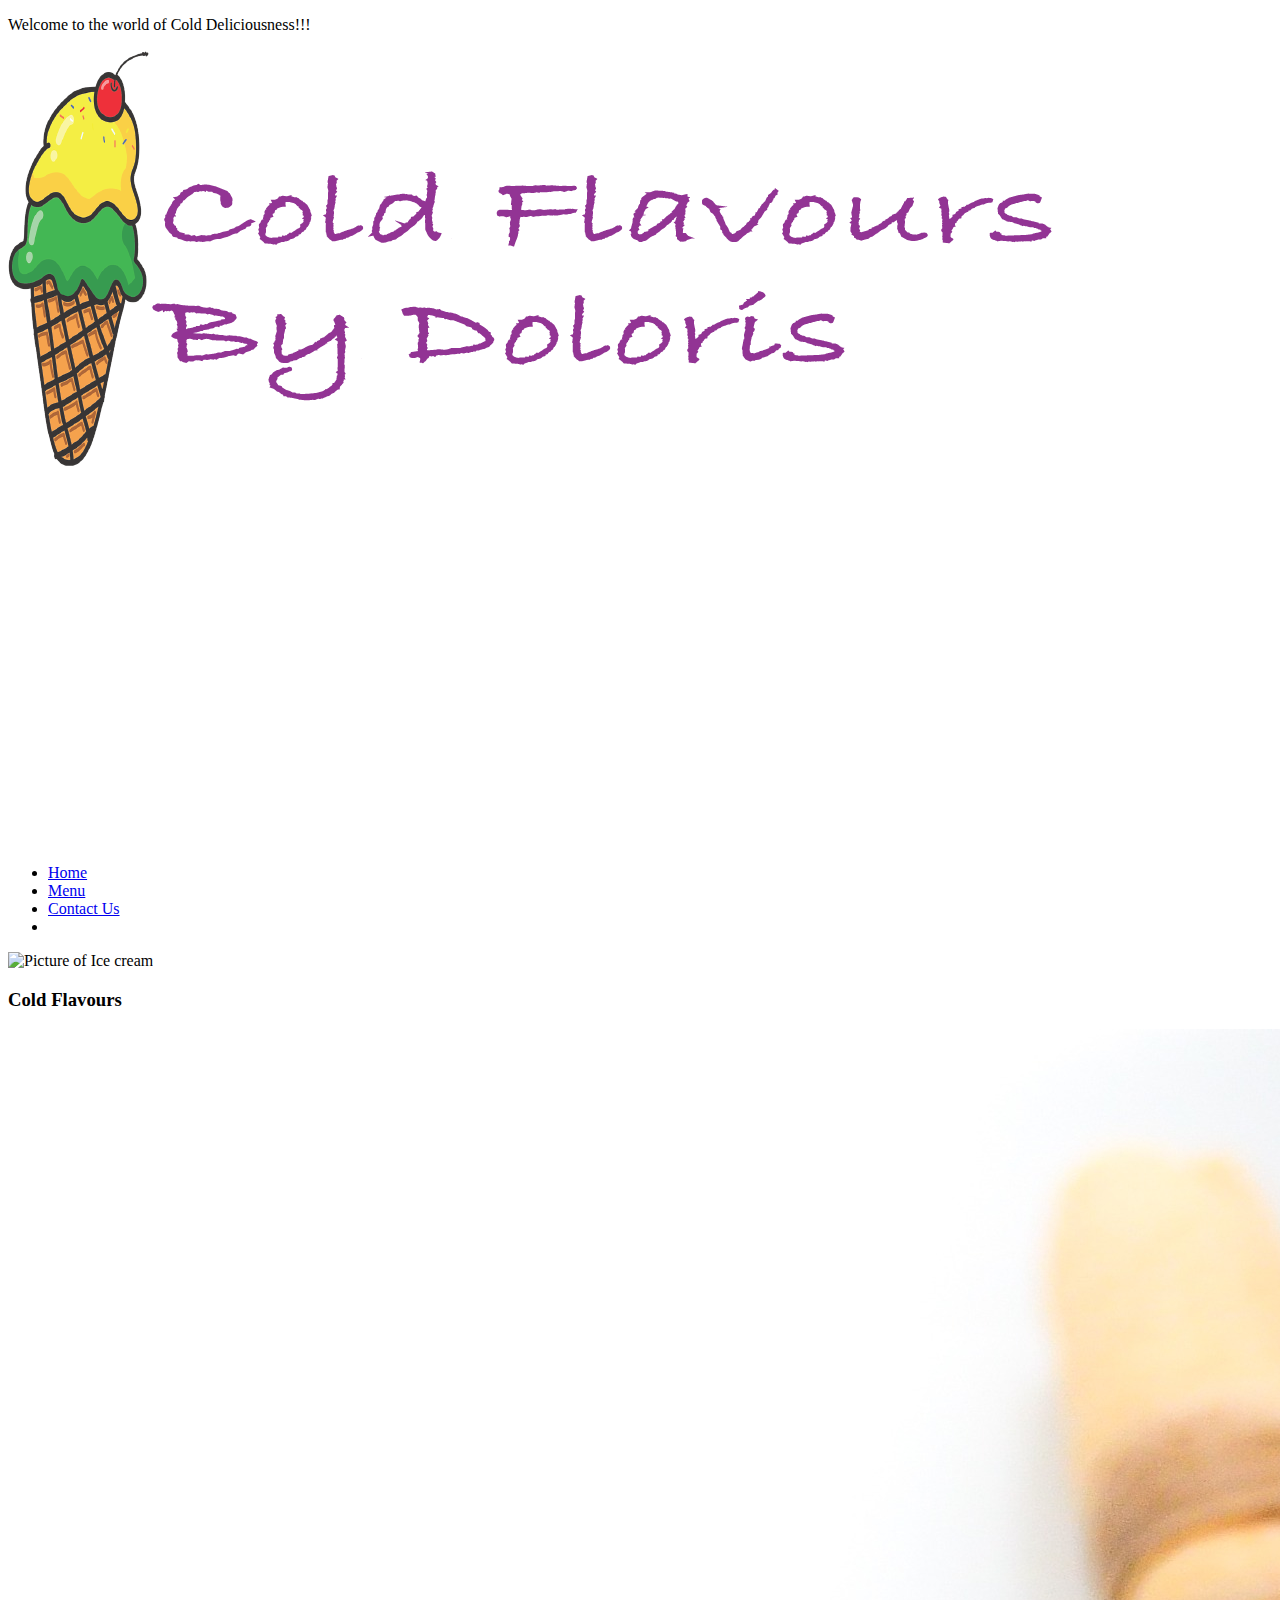
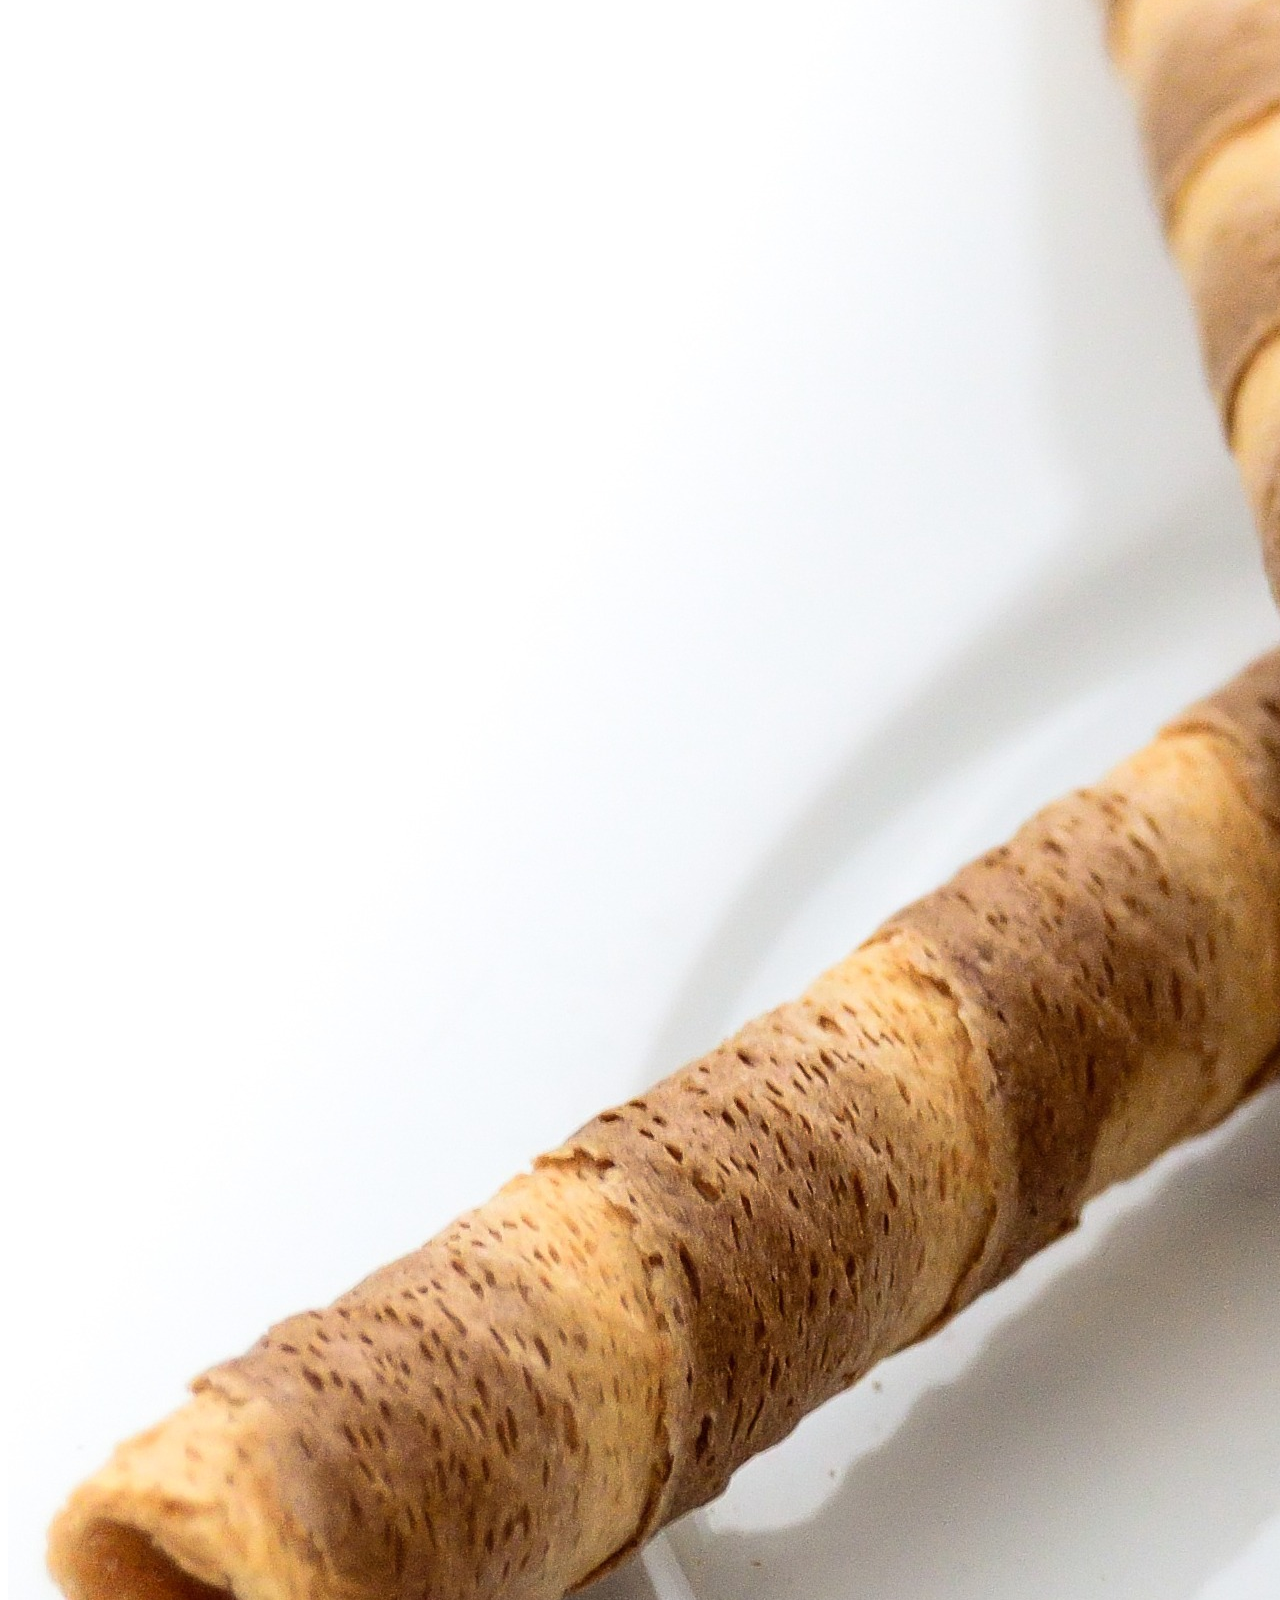
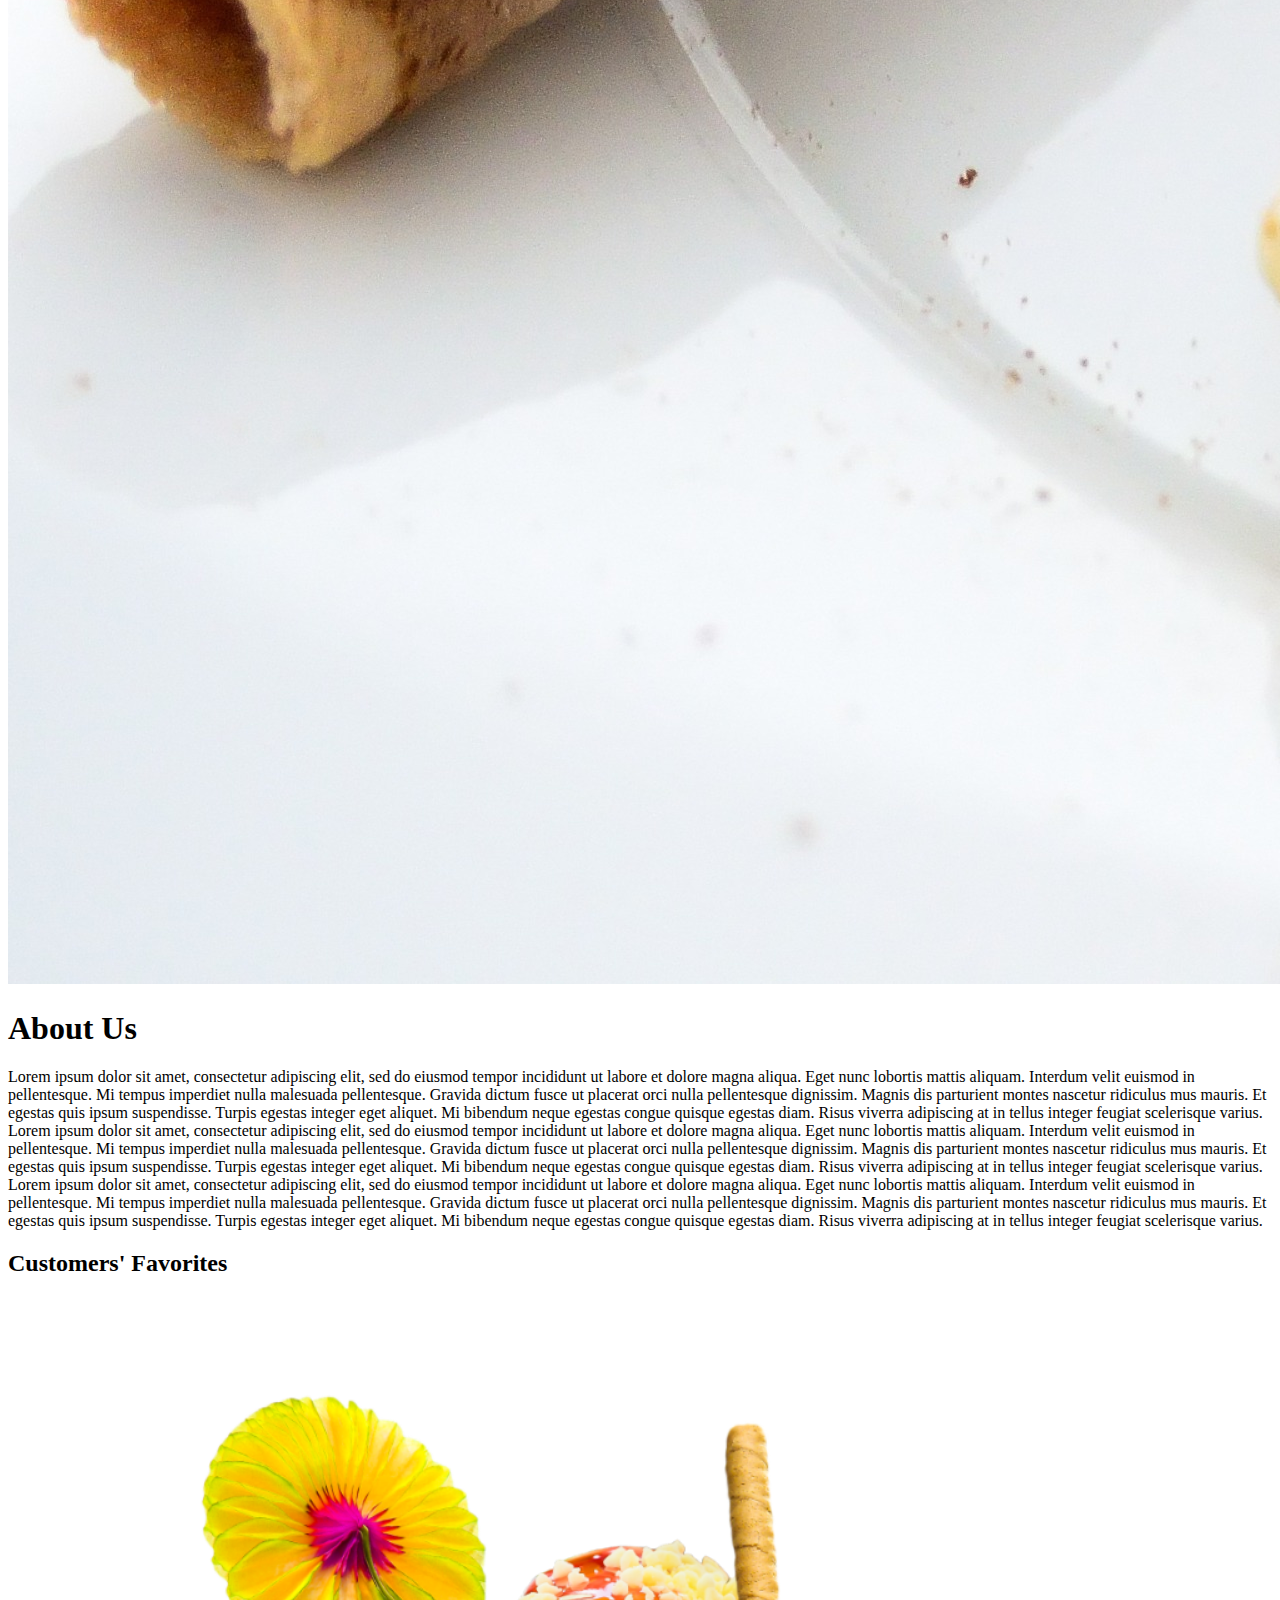
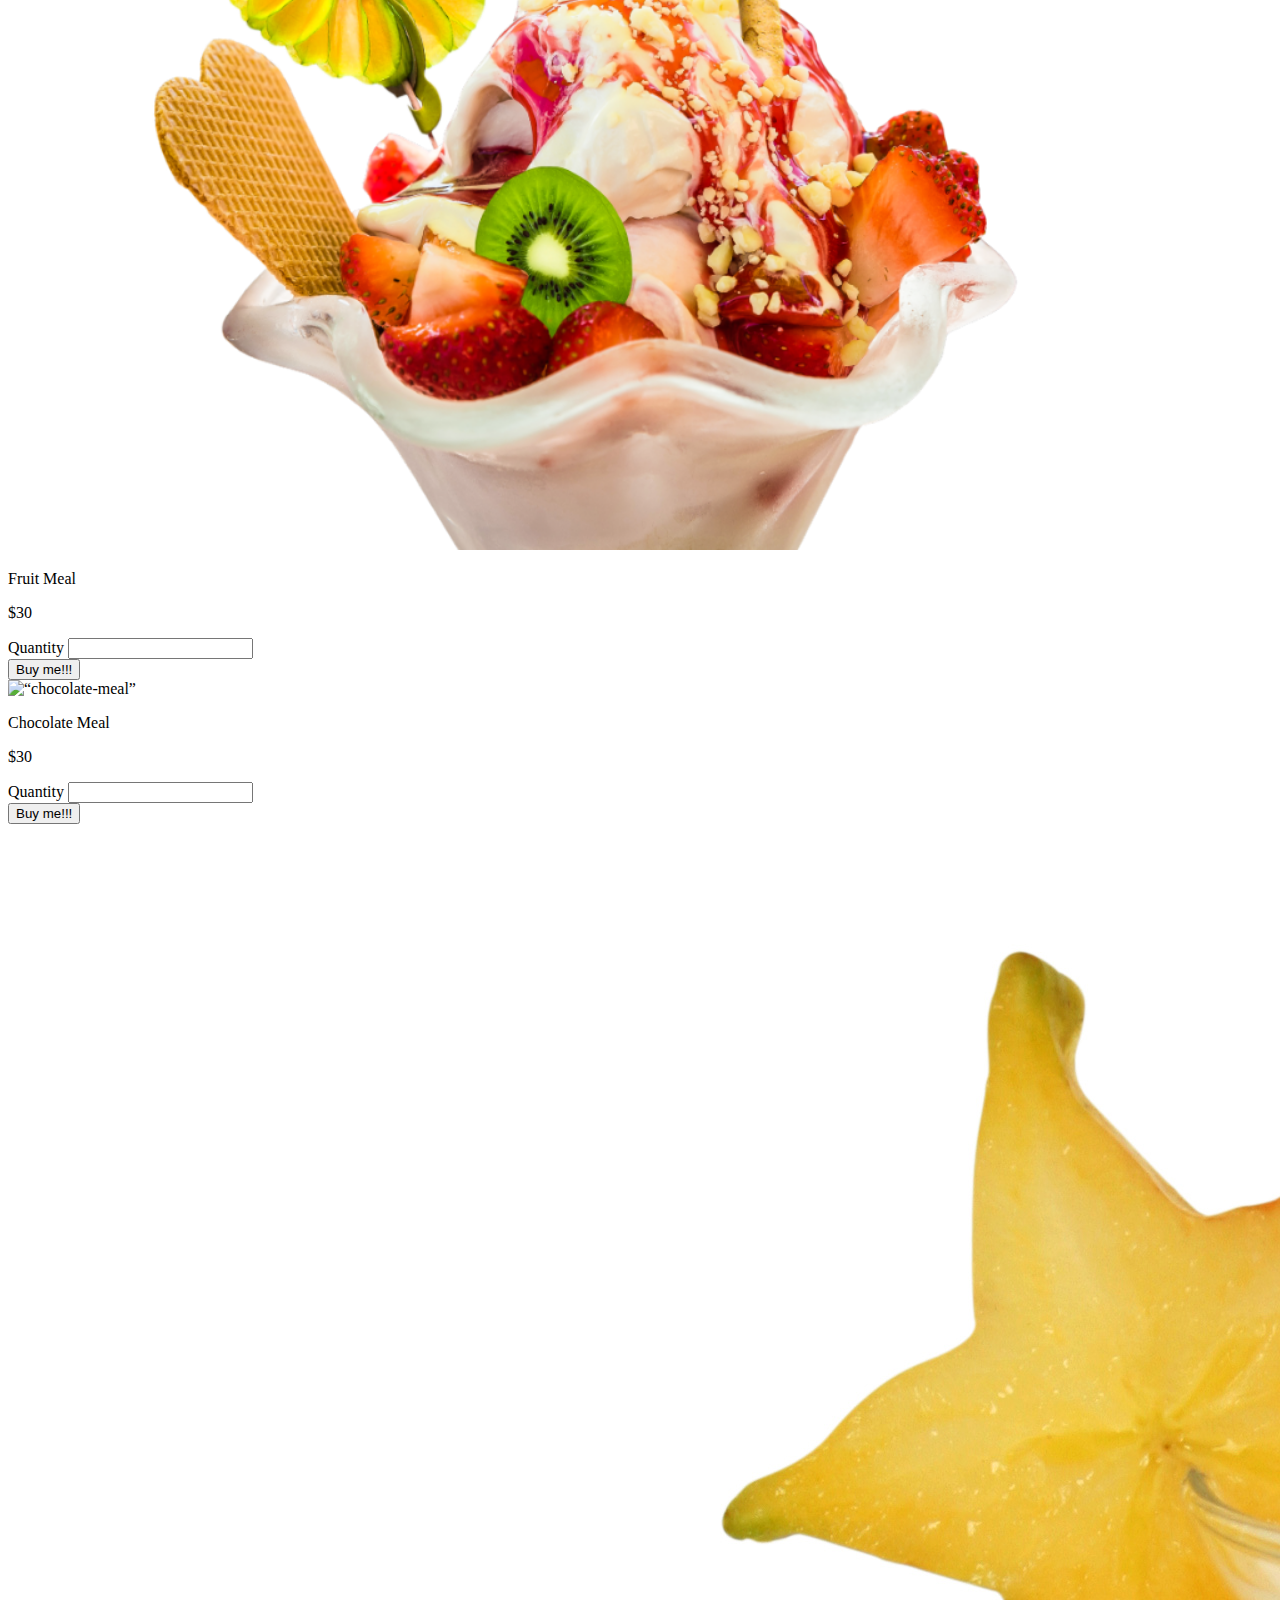
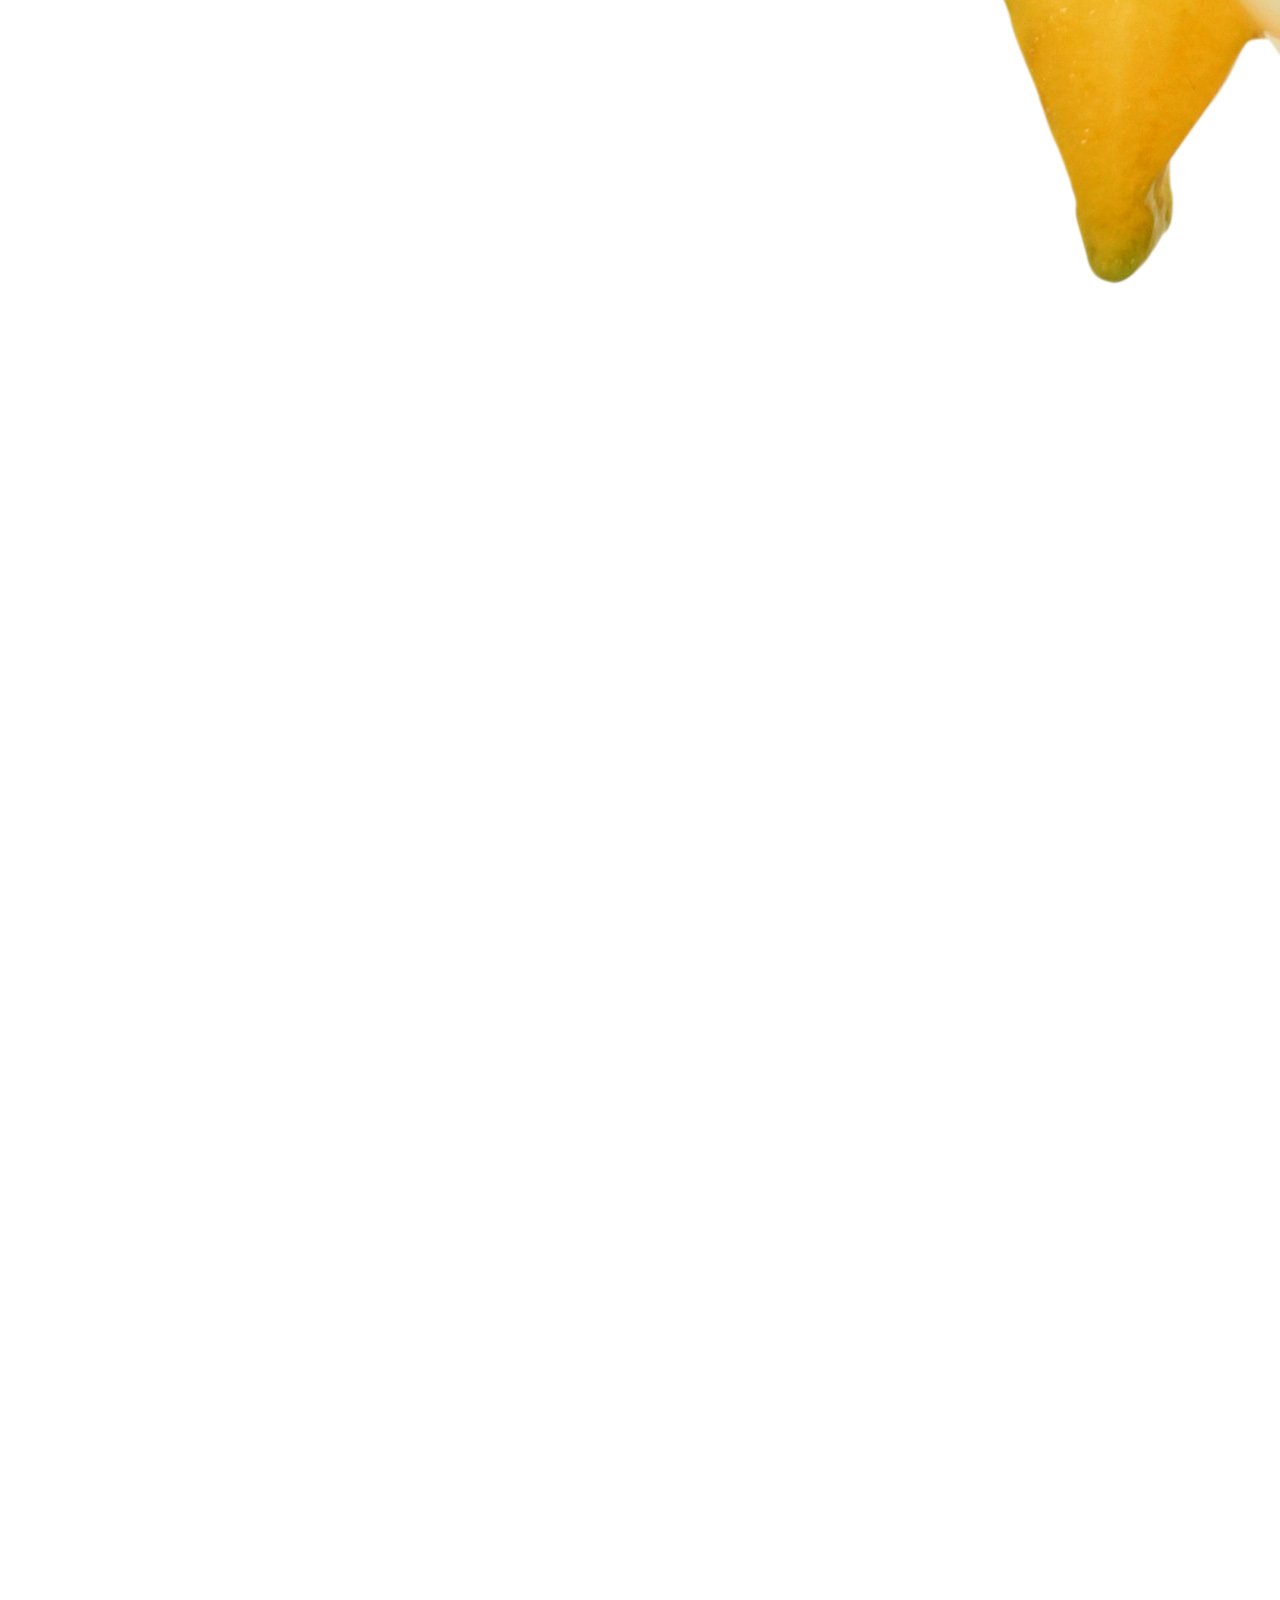
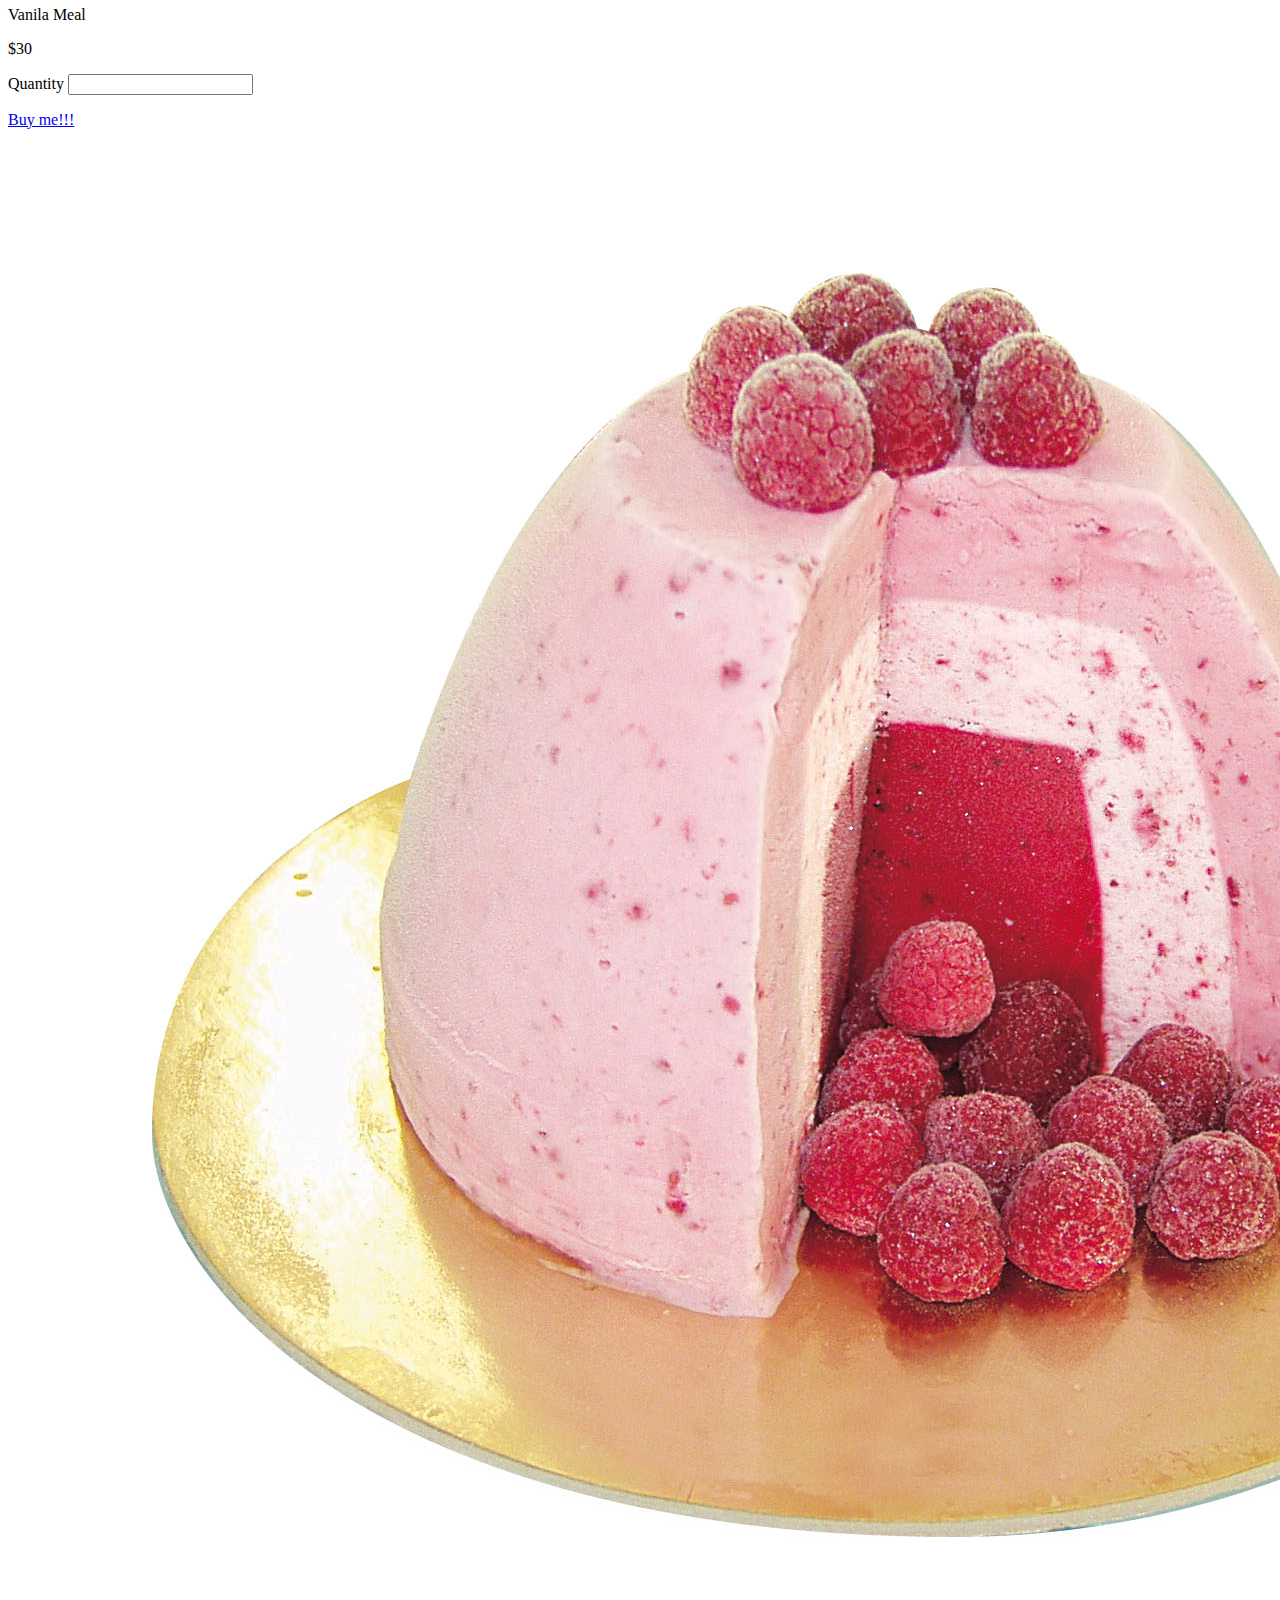
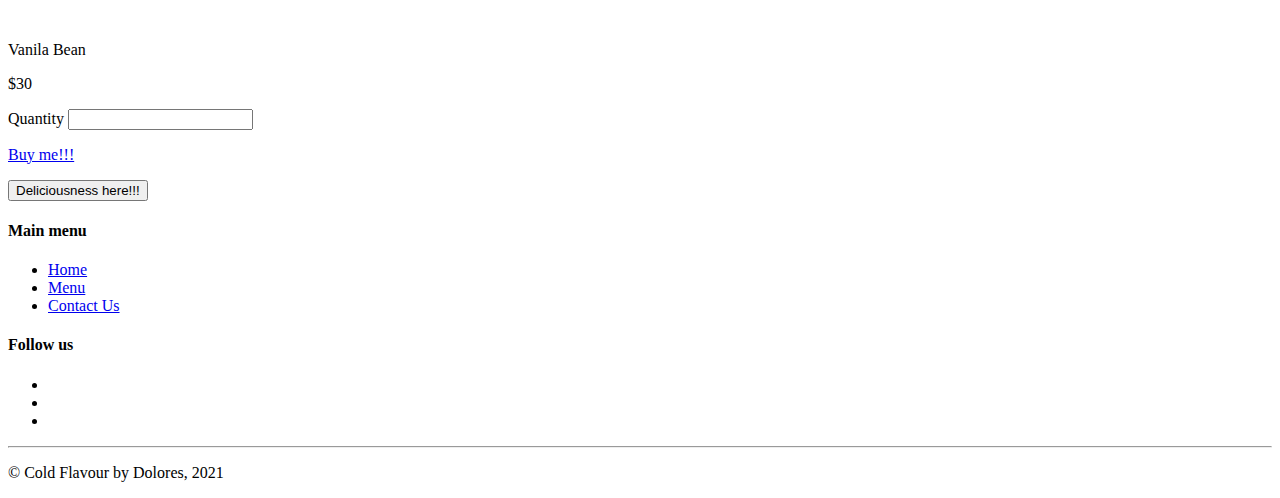
==== index.html @ 74ece649 "Adds some images to folder" ====
<!DOCTYPE html>
<html lang="en">

<head>
    <meta charset="UTF-8">
    <meta http-equiv="X-UA-Compatible" content="IE=edge">
    <meta name="viewport" content="width=device-width, initial-scale=1.0">
    <title>Mid Term</title>
    <link rel="stylesheet" href="css/main.css">
    <link rel="stylesheet" href="https://cdn.iconmonstr.com/1.3.0/css/iconmonstr-iconic-font.min.css">

</head>



<body>
    <div class="body-container">
        <header class="header-container">
            <div class="greeting">
                <p>Welcome to the world of Cold Deliciousness&#33;&#33;&#33;</p>
            </div>

            <div class="logo">
                <img src="images/logo3.png" alt="Company logo">
            </div>

            <div class="navigation">
                <nav>
                    <ul class="nav-list">
                        <li><a href="index.html" class="curent">Home</a></li>
                        <li><a href="menu.html">Menu</a></li>
                        <li><a href="contact.html">Contact Us</a></li>
                        <li><a href="#"><i class="im im-shopping-cart"></i></a></li>
                    </ul>
                </nav>
            </div>

        </header>

        <main class="content">
            <div class="banner">

                <picture>
                    <source srcset="image/ice-cream-5928047-320_x_212.jpg,
                                    image/ice-cream-5928047-640_x_426.jpg 2x,
                                    image/ice-cream-5928047-960_x_639.jpg 3x" media="(max-width: 320px)" />

                    <source srcset="image/ice-cream-5928047-480_x_320.jpg,
                                    image/ice-cream-5928047-960_x_639.jpg 2x,
                                    image/ice-cream-5928047-1440_x_960.jpg 3x" media="(max-width: 480px)" />

                    <source srcset="image/ice-cream-5928047-720_x_480.jpg,
                                    image/ice-cream-5928047-140_x_960.jpg 2x,
                                    image/ice-cream-5928047-2160_x_1440.jpg 3x" media="(max-width: 720px)" />

                    <source srcset="image/ice-cream-5928047-960_x_639.jpg,
                                    image/ice-cream-5928047-1920_x_1279.jpg 2x,
                                    image/ice-cream-5928047-2880_x_1920.jpg 3x" media="(max-width: 960px)" />

                    <source srcset="image/ice-cream-5928043-640_x_426.jpg,
                                    image/ice-cream-5928043-1280_x_853.jpg 2x,
                                    image/ice-cream-5928043-1920_x_1280.jpg 3x" media="(min-width: 1280px)" />


                    <source srcset="image/ice-cream-5928043-480_x_319.jpg,
                                        image/ice-cream-5928043-960_x_639.jpg 2x,
                                        image/ice-cream-5928043-1440_x_960.jpg 3x" media="(min-width: 1280px)" />


                    <img src="images/ice-cream-5928047-2880_x_1920.jpg" alt="Picture of Ice cream"
                        class="mobile-banner">

                </picture>

            </div>

            <div class="text">
                <h3>Cold Flavours</h3>
            </div>

            <section class="about">
                <img src="images/bananas-282319.jpg" alt="Ice cream sticks">
                <h1>About Us</h1>
                <p>Lorem ipsum dolor sit amet, consectetur adipiscing elit, sed do eiusmod tempor incididunt ut labore
                    et dolore magna aliqua. Eget nunc lobortis mattis aliquam. Interdum velit euismod in pellentesque.
                    Mi tempus imperdiet nulla malesuada pellentesque. Gravida dictum fusce ut placerat orci nulla
                    pellentesque dignissim. Magnis dis parturient montes nascetur ridiculus mus mauris. Et egestas quis
                    ipsum suspendisse. Turpis egestas integer eget aliquet. Mi bibendum neque egestas congue quisque
                    egestas diam. Risus viverra adipiscing at in tellus integer feugiat scelerisque varius.
                    Lorem ipsum dolor sit amet, consectetur adipiscing elit, sed do eiusmod tempor incididunt ut labore
                    et dolore magna aliqua. Eget nunc lobortis mattis aliquam. Interdum velit euismod in pellentesque.
                    Mi tempus imperdiet nulla malesuada pellentesque. Gravida dictum fusce ut placerat orci nulla
                    pellentesque dignissim. Magnis dis parturient montes nascetur ridiculus mus mauris. Et egestas quis
                    ipsum suspendisse. Turpis egestas integer eget aliquet. Mi bibendum neque egestas congue quisque
                    egestas diam. Risus viverra adipiscing at in tellus integer feugiat scelerisque varius.
                    Lorem ipsum dolor sit amet, consectetur adipiscing elit, sed do eiusmod tempor incididunt ut labore
                    et dolore magna aliqua. Eget nunc lobortis mattis aliquam. Interdum velit euismod in pellentesque.
                    Mi tempus imperdiet nulla malesuada pellentesque. Gravida dictum fusce ut placerat orci nulla
                    pellentesque dignissim. Magnis dis parturient montes nascetur ridiculus mus mauris. Et egestas quis
                    ipsum suspendisse. Turpis egestas integer eget aliquet. Mi bibendum neque egestas congue quisque
                    egestas diam. Risus viverra adipiscing at in tellus integer feugiat scelerisque varius.
                </p>
            </section>

            <section class="favorites">

                <h2>Customers' Favorites</h2>

                <div class="fruit-meal">

                    <img srcset="
                            images/meal-2300531-320_x_212.png 320w,
                            images/meal-2300531-960_x_639.png 960w,
                            images/meal-2300531-1024_x_682.png 1024w" sizes="(max-width: 320px) 320px,
                            (max-width: 960px) 960px,
                            (max-width: 1024px) 1024px" src=“images/meal-2300531-960_x_639.png” alt=“Fruit-Meal”>

                    <p>Fruit Meal</p>

                    <p>&#36;30</p>

                    <form action="quantity.html" method="get">
                        <label for="quantity">Quantity</label>
                        <input type="number" id="quantity" name="quantity">
                    </form>

                    <input type="submit" value="Buy me&#33;&#33;&#33;" class="send">

                </div>




                <div class="Chocolate-meal">

                    <img srcset="
                    images/ice-cream-1322070-320_x_484.jpg 320w,
                    images/ice-cream-1322070-960_x_1449.jpg 960w,
                    images/ice-cream-1322070-3024_x_1546.jpg 1024w" sizes="(max-width: 320px) 320px,
                            (max-width: 960px) 960px,
                            (max-width: 1024px) 1024px" src=“images/ice-cream-1322070-960_x_1449.jpg”
                        alt=“chocolate-meal”>

                    <p>Chocolate Meal</p>

                    <p>&#36;30</p>

                    <form action="quantity.html" method="get">
                        <label for="quantityb">Quantity</label>
                        <input type="number" id="quantityb" name="quantity">
                    </form>

                    <input type="submit" value="Buy me&#33;&#33;&#33;" class="send">
                </div>



                <div class="">
                    <img src="images/star-cream-1571479.jpg" alt="Ice cream meal">
                    <p>Vanila Meal</p>
                    <p>&#36;30</p>
                    <form action="quantity.html" method="get">
                        <label for="quantityc">Quantity</label>
                        <input type="number" id="quantityc" name="quantity">
                    </form>
                    <p><a href="#">Buy me&#33;&#33;&#33;</a></p>
                </div>



                <div class="vanila">
                    <img src="images/ice-cream-1321303.jpg" alt="Ice cream meal">
                    <p>Vanila Bean</p>
                    <p>&#36;30</p>
                    <form action="quantity.html" method="get">
                        <label for="quantityd">Quantity</label>
                        <input type="number" id="quantityd" name="quantity">
                    </form>
                    <p><a href="#">Buy me&#33;&#33;&#33;</a></p>
                </div>



                <div class="order">
                    <input type="submit" value="Deliciousness here&#33;&#33;&#33;">
                </div>
            </section>
        </main>

        <footer class="site-footer">

            <div class="footer-nav">
                <h4>Main menu</h4>
                <nav>
                    <ul class="nav-list">
                        <li><a href="index.html" class="curent">Home</a></li>
                        <li><a href="menu.html">Menu</a></li>
                        <li><a href="contact.html">Contact Us</a></li>
                    </ul>
                </nav>

            </div>

            <div class="social-media">
                <h4>Follow us</h4>
                <ul>
                    <li><a href="http://facebook.com"><i class="im im-facebook"></i></a> </li>
                    <li><a href="http://instagram.com"><i class="im im-instagram"></i></a></li>
                    <li><a href="http://pinterest.com"><i class="im im-pinterest"></i></a></li>
                </ul>


            </div>

            <hr>
            <p> &#169; Cold Flavour by Dolores, 2021</p>

        </footer>





    </div>
</body>

</html>
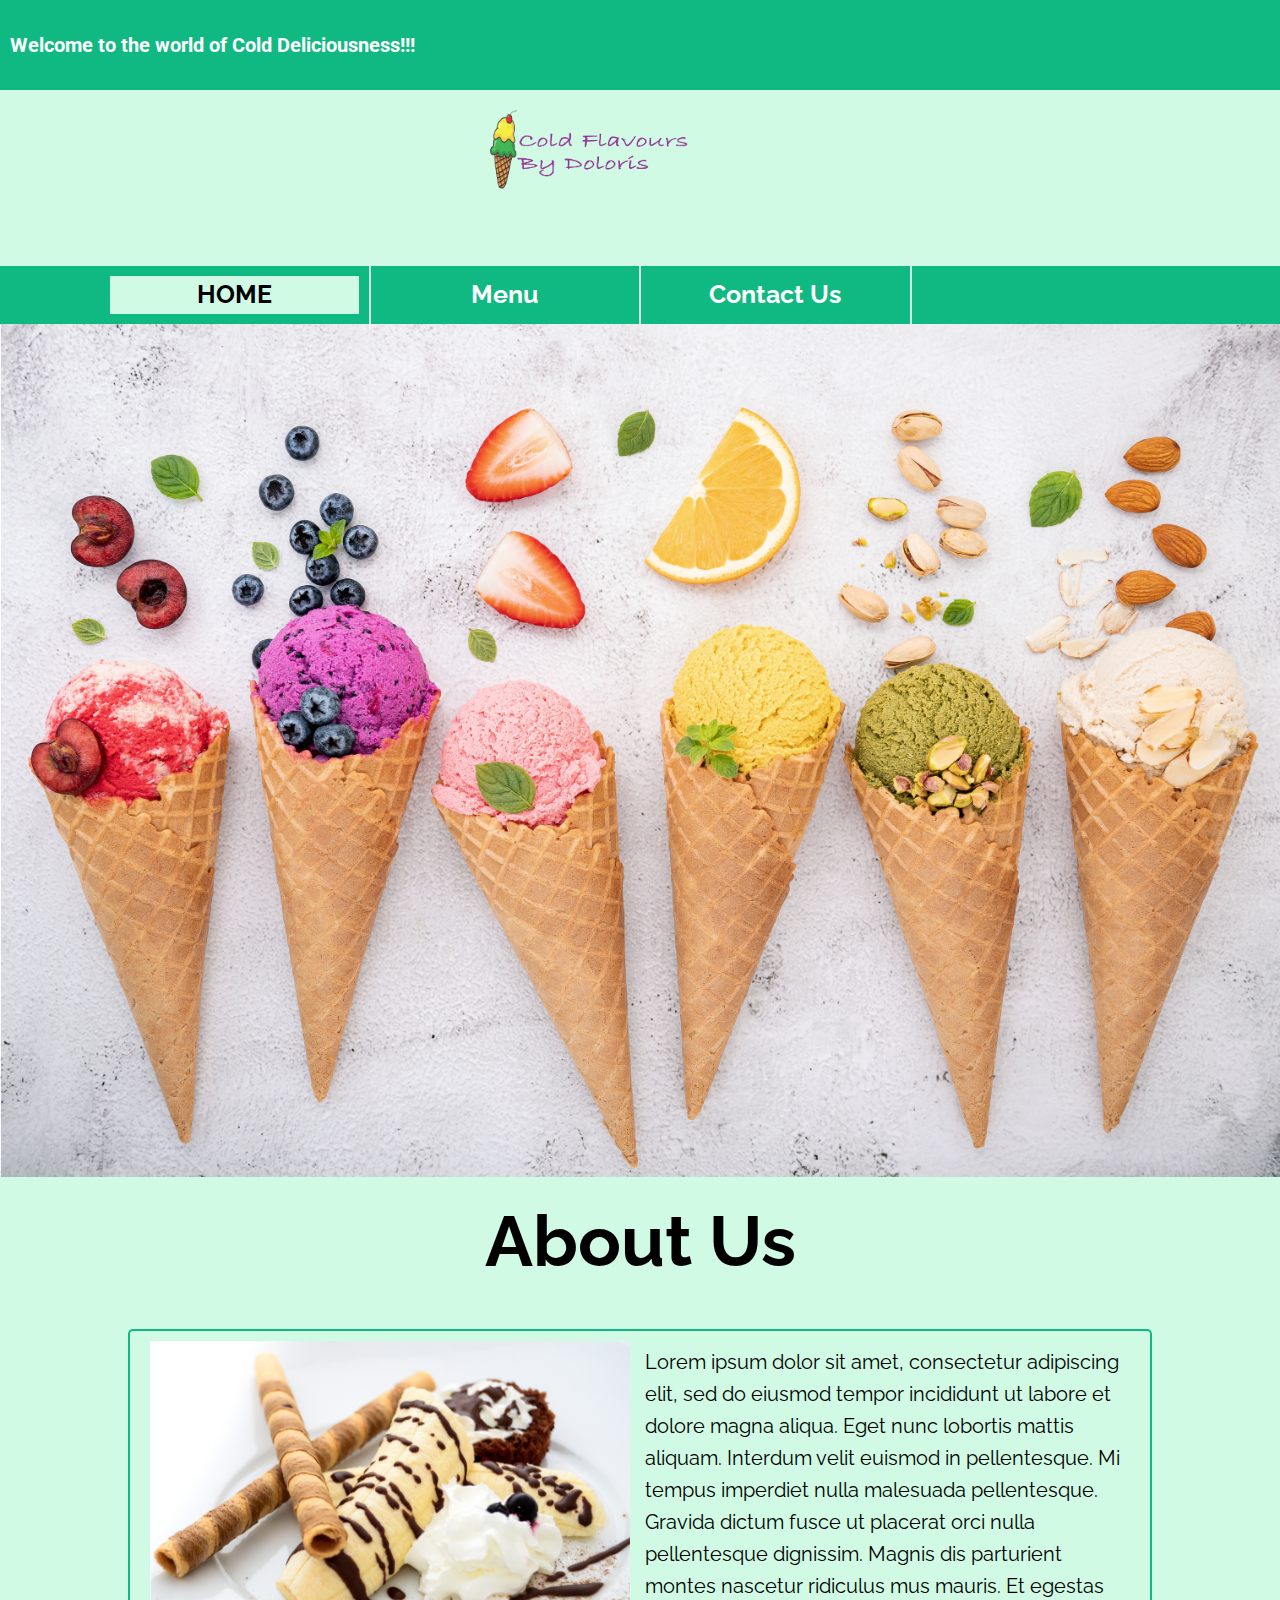
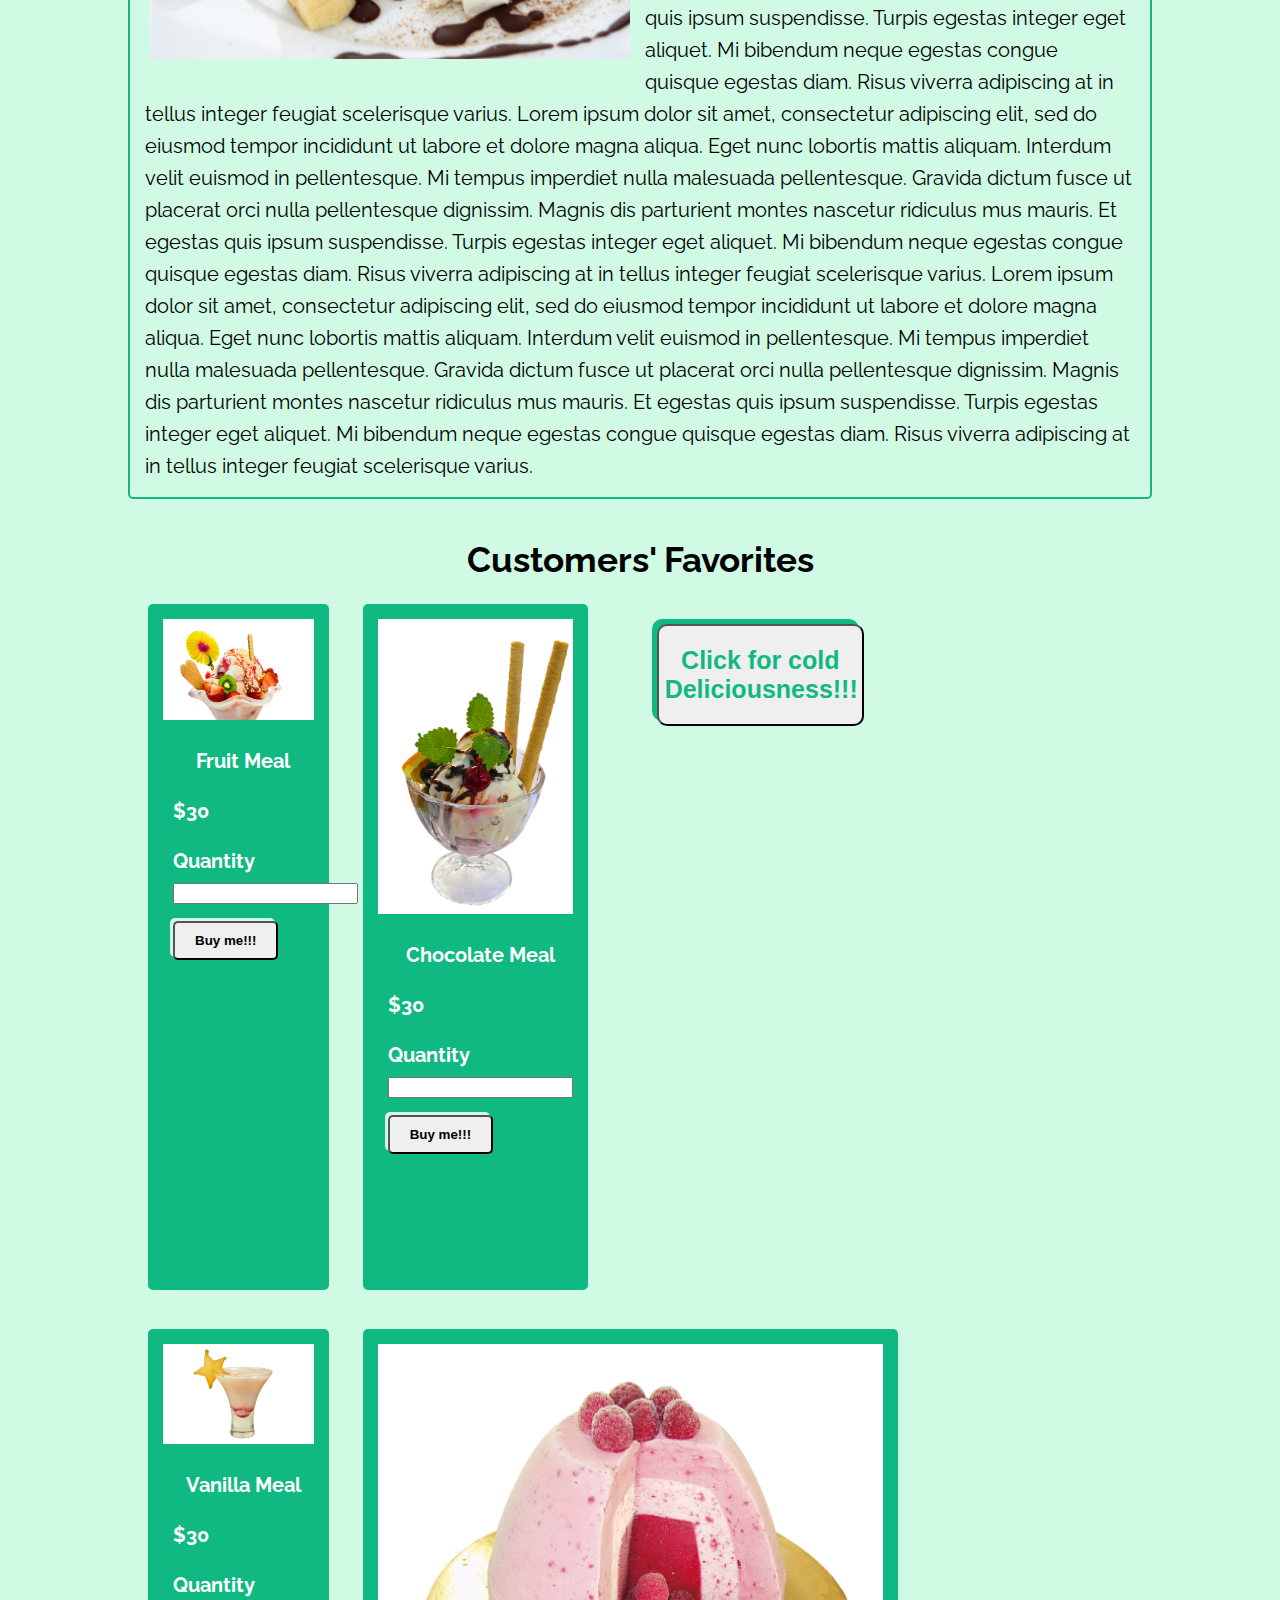
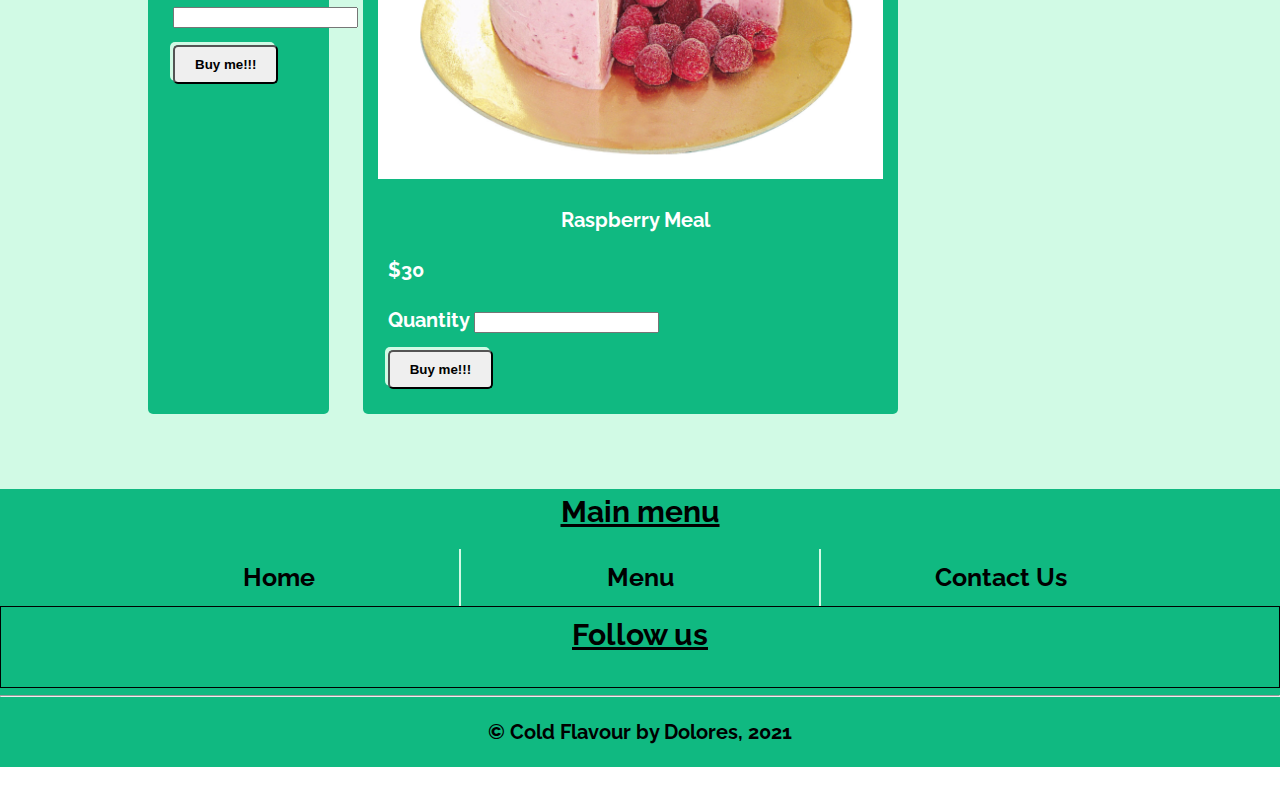
==== commit 2191cb29: "Adds more design to the document" ====
--- a/index.html
+++ b/index.html
@@ -7,27 +7,52 @@
     <meta name="viewport" content="width=device-width, initial-scale=1.0">
     <title>Mid Term</title>
     <link rel="stylesheet" href="css/main.css">
+
+    <!-- Icon Fonts  -->
     <link rel="stylesheet" href="https://cdn.iconmonstr.com/1.3.0/css/iconmonstr-iconic-font.min.css">
 
+    <!-- Google Fonts -->
+    <link rel="preconnect" href="https://fonts.googleapis.com">
+    <link rel="preconnect" href="https://fonts.gstatic.com" crossorigin>
+    <link
+        href="https://fonts.googleapis.com/css2?family=Raleway:ital,wght@0,400;0,500;0,600;0,700;0,800;0,900;1,300;1,400;1,500;1,600;1,700;1,800;1,900&family=Roboto:ital,wght@0,100;0,300;0,400;0,500;0,700;0,900;1,100;1,300;1,400;1,500;1,700;1,900&display=swap"
+        rel="stylesheet">
+
+
 </head>
 
 
+<!-- Body Of HTML Document -->
 
 <body>
     <div class="body-container">
+
+        <!-- Header  -->
         <header class="header-container">
+
+            <!-- Special welcome text -->
             <div class="greeting">
-                <p>Welcome to the world of Cold Deliciousness&#33;&#33;&#33;</p>
-            </div>
-
+                <p class="greeting-text">Welcome to the world of Cold Deliciousness&#33;&#33;&#33;</p>
+            </div>
+
+
+            <!-- Business Logo -->
             <div class="logo">
-                <img src="images/logo3.png" alt="Company logo">
+                <!-- <img srcset="
+                images/logo3-200_x_100.png 320w,
+                images/logo3-400_x_200.png 700w"
+             sizes="(max-width: 320px) 200px,
+                     (max-width: 700px) 400px"
+        src=“images/logo3-400_x_200.png” alt=“logo”> -->
+
+
+                <img src="images/logo3.png" alt="Company logo" class="logo-image">
             </div>
 
             <div class="navigation">
                 <nav>
                     <ul class="nav-list">
-                        <li><a href="index.html" class="curent">Home</a></li>
+                        <li><a href="index.html" class="current">Home</a></li>
                         <li><a href="menu.html">Menu</a></li>
                         <li><a href="contact.html">Contact Us</a></li>
                         <li><a href="#"><i class="im im-shopping-cart"></i></a></li>
@@ -41,148 +66,198 @@
             <div class="banner">
 
                 <picture>
-                    <source srcset="image/ice-cream-5928047-320_x_212.jpg,
-                                    image/ice-cream-5928047-640_x_426.jpg 2x,
-                                    image/ice-cream-5928047-960_x_639.jpg 3x" media="(max-width: 320px)" />
-
-                    <source srcset="image/ice-cream-5928047-480_x_320.jpg,
-                                    image/ice-cream-5928047-960_x_639.jpg 2x,
-                                    image/ice-cream-5928047-1440_x_960.jpg 3x" media="(max-width: 480px)" />
-
-                    <source srcset="image/ice-cream-5928047-720_x_480.jpg,
-                                    image/ice-cream-5928047-140_x_960.jpg 2x,
-                                    image/ice-cream-5928047-2160_x_1440.jpg 3x" media="(max-width: 720px)" />
-
-                    <source srcset="image/ice-cream-5928047-960_x_639.jpg,
-                                    image/ice-cream-5928047-1920_x_1279.jpg 2x,
-                                    image/ice-cream-5928047-2880_x_1920.jpg 3x" media="(max-width: 960px)" />
-
-                    <source srcset="image/ice-cream-5928043-640_x_426.jpg,
-                                    image/ice-cream-5928043-1280_x_853.jpg 2x,
-                                    image/ice-cream-5928043-1920_x_1280.jpg 3x" media="(min-width: 1280px)" />
-
-
-                    <source srcset="image/ice-cream-5928043-480_x_319.jpg,
-                                        image/ice-cream-5928043-960_x_639.jpg 2x,
-                                        image/ice-cream-5928043-1440_x_960.jpg 3x" media="(min-width: 1280px)" />
-
-
-                    <img src="images/ice-cream-5928047-2880_x_1920.jpg" alt="Picture of Ice cream"
-                        class="mobile-banner">
+                    <source srcset="images/ice-cream-5928047-320_x_212.jpg,
+                                    images/ice-cream-5928047-640_x_426.jpg 2x,
+                                    image/ice-cream-5928047-960_x_639.jpg 3x" media="(max-width: 319px)" />
+
+                    <source srcset="images/ice-cream-5928047-480_x_320.jpg,
+                                    images/ice-cream-5928047-960_x_639.jpg 2x,
+                                    images/ice-cream-5928047-1440_x_960.jpg 3x" media="(max-width: 480px)" />
+
+                    <source srcset="images/ice-cream-5928047-720_x_480.jpg,
+                                    images/ice-cream-5928047-1440_x_960.jpg 2x,
+                                    images/ice-cream-5928047-2160_x_1440.jpg 3x" media="(max-width: 720px)" />
+
+                    <source srcset="images/ice-cream-5928043-960_x_639.jpg,
+                                    images/ice-cream-5928043-1920_x_1280.jpg 2x,
+                                    images/ice-cream-5928043-2880_x_1919.jpg 3x" media="(max-width: 960px)" />
+
+
+                    <source srcset="images/ice-cream-5928043-1100_x_733.jpg,
+                                    images/ice-cream-5928043-2200_x_1466.jpg 2x,
+                                    images/ice-cream-5928043-3300_x_2199.jpg 3x" media="(max-width: 1100px)" />
+
+
+
+                    <source srcset="images/ice-cream-5928043-1280_x_853.jpg,
+                                    images/ice-cream-5928043-2560_x_1706.jpg 2x,
+                                    images/ice-cream-5928043-3840_x_2559.jpg 3x" media="(max-width: 1280px)" />
+
+                    <img src="images/ice-cream-5928043-3840_x_2559.jpg" alt="Picture of Ice cream"
+                        class="desktop-banner">
 
                 </picture>
 
             </div>
 
-            <div class="text">
-                <h3>Cold Flavours</h3>
-            </div>
 
             <section class="about">
-                <img src="images/bananas-282319.jpg" alt="Ice cream sticks">
-                <h1>About Us</h1>
-                <p>Lorem ipsum dolor sit amet, consectetur adipiscing elit, sed do eiusmod tempor incididunt ut labore
-                    et dolore magna aliqua. Eget nunc lobortis mattis aliquam. Interdum velit euismod in pellentesque.
-                    Mi tempus imperdiet nulla malesuada pellentesque. Gravida dictum fusce ut placerat orci nulla
-                    pellentesque dignissim. Magnis dis parturient montes nascetur ridiculus mus mauris. Et egestas quis
-                    ipsum suspendisse. Turpis egestas integer eget aliquet. Mi bibendum neque egestas congue quisque
-                    egestas diam. Risus viverra adipiscing at in tellus integer feugiat scelerisque varius.
-                    Lorem ipsum dolor sit amet, consectetur adipiscing elit, sed do eiusmod tempor incididunt ut labore
-                    et dolore magna aliqua. Eget nunc lobortis mattis aliquam. Interdum velit euismod in pellentesque.
-                    Mi tempus imperdiet nulla malesuada pellentesque. Gravida dictum fusce ut placerat orci nulla
-                    pellentesque dignissim. Magnis dis parturient montes nascetur ridiculus mus mauris. Et egestas quis
-                    ipsum suspendisse. Turpis egestas integer eget aliquet. Mi bibendum neque egestas congue quisque
-                    egestas diam. Risus viverra adipiscing at in tellus integer feugiat scelerisque varius.
-                    Lorem ipsum dolor sit amet, consectetur adipiscing elit, sed do eiusmod tempor incididunt ut labore
-                    et dolore magna aliqua. Eget nunc lobortis mattis aliquam. Interdum velit euismod in pellentesque.
-                    Mi tempus imperdiet nulla malesuada pellentesque. Gravida dictum fusce ut placerat orci nulla
-                    pellentesque dignissim. Magnis dis parturient montes nascetur ridiculus mus mauris. Et egestas quis
-                    ipsum suspendisse. Turpis egestas integer eget aliquet. Mi bibendum neque egestas congue quisque
-                    egestas diam. Risus viverra adipiscing at in tellus integer feugiat scelerisque varius.
-                </p>
+                <h1 class="about-h">About Us</h1>
+
+                <div class="float-container clearfix">
+                    <img class="float-image" srcset="
+                        images/bananas-282319-320_x_211.jpg 320w,
+                        images/bananas-282319-960_x_635.jpg 960w,
+                        images/bananas-282319-1024_x_678.jpg 1024w" sizes="(max-width: 320px) 320px,
+                        (max-width: 960px) 960px,
+                        (max-width: 1024px) 1024px" src=“images/bananas-282319-960_x_635.jpg” alt=“Fruit-Meal”>
+
+
+                    <p class="about-p">Lorem ipsum dolor sit amet, consectetur adipiscing elit, sed do eiusmod tempor
+                        incididunt ut
+                        labore
+                        et dolore magna aliqua. Eget nunc lobortis mattis aliquam. Interdum velit euismod in
+                        pellentesque.
+                        Mi tempus imperdiet nulla malesuada pellentesque. Gravida dictum fusce ut placerat orci nulla
+                        pellentesque dignissim. Magnis dis parturient montes nascetur ridiculus mus mauris. Et egestas
+                        quis
+                        ipsum suspendisse. Turpis egestas integer eget aliquet. Mi bibendum neque egestas congue quisque
+                        egestas diam. Risus viverra adipiscing at in tellus integer feugiat scelerisque varius.
+                        Lorem ipsum dolor sit amet, consectetur adipiscing elit, sed do eiusmod tempor incididunt ut
+                        labore
+                        et dolore magna aliqua. Eget nunc lobortis mattis aliquam. Interdum velit euismod in
+                        pellentesque.
+                        Mi tempus imperdiet nulla malesuada pellentesque. Gravida dictum fusce ut placerat orci nulla
+                        pellentesque dignissim. Magnis dis parturient montes nascetur ridiculus mus mauris. Et egestas
+                        quis
+                        ipsum suspendisse. Turpis egestas integer eget aliquet. Mi bibendum neque egestas congue quisque
+                        egestas diam. Risus viverra adipiscing at in tellus integer feugiat scelerisque varius.
+                        Lorem ipsum dolor sit amet, consectetur adipiscing elit, sed do eiusmod tempor incididunt ut
+                        labore
+                        et dolore magna aliqua. Eget nunc lobortis mattis aliquam. Interdum velit euismod in
+                        pellentesque.
+                        Mi tempus imperdiet nulla malesuada pellentesque. Gravida dictum fusce ut placerat orci nulla
+                        pellentesque dignissim. Magnis dis parturient montes nascetur ridiculus mus mauris. Et egestas
+                        quis
+                        ipsum suspendisse. Turpis egestas integer eget aliquet. Mi bibendum neque egestas congue quisque
+                        egestas diam. Risus viverra adipiscing at in tellus integer feugiat scelerisque varius.
+                    </p>
+                </div>
             </section>
 
             <section class="favorites">
 
                 <h2>Customers' Favorites</h2>
 
-                <div class="fruit-meal">
-
-                    <img srcset="
+                <div class="gridf">
+
+                    <div class="fruit-meal meals">
+                        <img class="fruit-img" srcset="
                             images/meal-2300531-320_x_212.png 320w,
                             images/meal-2300531-960_x_639.png 960w,
                             images/meal-2300531-1024_x_682.png 1024w" sizes="(max-width: 320px) 320px,
                             (max-width: 960px) 960px,
                             (max-width: 1024px) 1024px" src=“images/meal-2300531-960_x_639.png” alt=“Fruit-Meal”>
 
-                    <p>Fruit Meal</p>
-
-                    <p>&#36;30</p>
-
-                    <form action="quantity.html" method="get">
-                        <label for="quantity">Quantity</label>
-                        <input type="number" id="quantity" name="quantity">
-                    </form>
-
-                    <input type="submit" value="Buy me&#33;&#33;&#33;" class="send">
-
-                </div>
-
-
-
-
-                <div class="Chocolate-meal">
-
-                    <img srcset="
+                        <div class="detail">
+                            <p class="name">Fruit Meal</p>
+
+                            <p>&#36;30</p>
+
+                            <form action="quantity.html" method="get">
+                                <label for="quantity">Quantity</label>
+                                <input type="number" id="quantity" name="quantity">
+                            </form>
+
+                            <button type="submit" value="send" role="button" class="send">Buy me&#33;&#33;&#33;</button>
+                        </div>
+                    </div>
+
+
+                    <div class="Chocolate-meal meals">
+                        <img srcset="
                     images/ice-cream-1322070-320_x_484.jpg 320w,
                     images/ice-cream-1322070-960_x_1449.jpg 960w,
-                    images/ice-cream-1322070-3024_x_1546.jpg 1024w" sizes="(max-width: 320px) 320px,
+                    images/ice-cream-1322070-1024_x_1546.jpg 1024w" sizes="(max-width: 320px) 320px,
                             (max-width: 960px) 960px,
                             (max-width: 1024px) 1024px" src=“images/ice-cream-1322070-960_x_1449.jpg”
-                        alt=“chocolate-meal”>
-
-                    <p>Chocolate Meal</p>
-
-                    <p>&#36;30</p>
-
-                    <form action="quantity.html" method="get">
-                        <label for="quantityb">Quantity</label>
-                        <input type="number" id="quantityb" name="quantity">
-                    </form>
-
-                    <input type="submit" value="Buy me&#33;&#33;&#33;" class="send">
-                </div>
-
-
-
-                <div class="">
-                    <img src="images/star-cream-1571479.jpg" alt="Ice cream meal">
-                    <p>Vanila Meal</p>
-                    <p>&#36;30</p>
-                    <form action="quantity.html" method="get">
-                        <label for="quantityc">Quantity</label>
-                        <input type="number" id="quantityc" name="quantity">
-                    </form>
-                    <p><a href="#">Buy me&#33;&#33;&#33;</a></p>
-                </div>
-
-
-
-                <div class="vanila">
-                    <img src="images/ice-cream-1321303.jpg" alt="Ice cream meal">
-                    <p>Vanila Bean</p>
-                    <p>&#36;30</p>
-                    <form action="quantity.html" method="get">
-                        <label for="quantityd">Quantity</label>
-                        <input type="number" id="quantityd" name="quantity">
-                    </form>
-                    <p><a href="#">Buy me&#33;&#33;&#33;</a></p>
-                </div>
-
-
-
-                <div class="order">
-                    <input type="submit" value="Deliciousness here&#33;&#33;&#33;">
+                            alt=“chocolate-meal”>
+
+                        <div class="detail">
+                            <p class="name">Chocolate Meal</p>
+
+                            <p>&#36;30</p>
+
+                            <form action="quantity.html" method="get">
+                                <label for="quantityb">Quantity</label>
+                                <input type="number" id="quantityb" name="quantity">
+                            </form>
+
+                            <button type="submit" value="send" role="button" class="send">Buy me&#33;&#33;&#33;</button>
+
+                        </div>
+                    </div>
+
+
+
+                    <div class="vanilla meals">
+                        <img srcset="
+                    images/star-cream-1571479-320_x_212.jpg 320w,
+                    images/star-cream-1571479-960_x_639.jpg 960w,
+                    images/star-cream-1571479-1024_x_682.jpg 1024w" sizes="(max-width: 320px) 320px,
+                            (max-width: 960px) 960px,
+                            (max-width: 1024px) 1024px" src="images/star-cream-1571479-960_x_639.jpg"
+                            alt="Ice cream meal">
+
+
+                        <div class="detail">
+                            <p class="name">Vanilla Meal</p>
+                            <p>&#36;30</p>
+                            <form action="quantity.html" method="get">
+                                <label for="quantityc">Quantity</label>
+                                <input type="number" id="quantityc" name="quantity">
+                            </form>
+                            <button type="submit" value="send" role="button" class="send">Buy me&#33;&#33;&#33;</button>
+
+                        </div>
+                    </div>
+
+
+
+                    <div class="raspberry meals">
+
+                        <img srcset="
+                    images/ice-cream-1321303-320_x276.jpg 320w,
+                    images/ice-cream-1321303-960_x_827.jpg 960w,
+                    images/ice-cream-1321303-1024_x_882.jpg 1024w" sizes="(max-width: 320px) 320px,
+                            (max-width: 960px) 960px,
+                            (max-width: 1024px) 1024px" src=“images/ice-cream-1321303-960_x_827.jpg”
+                            alt=“Rasberry-meal”>
+
+
+                        <div class="detail">
+                            <p class="name">Raspberry Meal</p>
+
+                            <p>&#36;30</p>
+
+                            <form action="quantity.html" method="get">
+                                <label for="quantityd">Quantity</label>
+                                <input type="number" id="quantityd" name="quantity">
+                            </form>
+
+                            <button type="submit" value="send" role="button" class="send">Buy me&#33;&#33;&#33;</button>
+
+                        </div>
+                    </div>
+
+
+
+                    <div>
+                        <button type="submit" value="send" role="button" class="order">Click for cold
+                            Deliciousness&#33;&#33;&#33;</button>
+
+                    </div>
+
                 </div>
             </section>
         </main>
@@ -190,9 +265,9 @@
         <footer class="site-footer">
 
             <div class="footer-nav">
-                <h4>Main menu</h4>
+                <h4 class="footerh">Main menu</h4>
                 <nav>
-                    <ul class="nav-list">
+                    <ul class="nav-list footer-nav">
                         <li><a href="index.html" class="curent">Home</a></li>
                         <li><a href="menu.html">Menu</a></li>
                         <li><a href="contact.html">Contact Us</a></li>
@@ -202,8 +277,8 @@
             </div>
 
             <div class="social-media">
-                <h4>Follow us</h4>
-                <ul>
+                <h4 class="socialh">Follow us</h4>
+                <ul class="footer-nav socialnav">
                     <li><a href="http://facebook.com"><i class="im im-facebook"></i></a> </li>
                     <li><a href="http://instagram.com"><i class="im im-instagram"></i></a></li>
                     <li><a href="http://pinterest.com"><i class="im im-pinterest"></i></a></li>
@@ -213,11 +288,9 @@
             </div>
 
             <hr>
-            <p> &#169; Cold Flavour by Dolores, 2021</p>
+            <p class="end"> &#169; Cold Flavour by Dolores, 2021</p>
 
         </footer>
-
-
 
 
 
--- a/css/main.css
+++ b/css/main.css
@@ -0,0 +1,674 @@
+/* http://meyerweb.com/eric/tools/css/reset/ 
+   v2.0 | 20110126
+   License: none (public domain)
+*/
+
+html,
+body,
+div,
+span,
+applet,
+object,
+iframe,
+h1,
+h2,
+h3,
+h4,
+h5,
+h6,
+p,
+blockquote,
+pre,
+a,
+abbr,
+acronym,
+address,
+big,
+cite,
+code,
+del,
+dfn,
+em,
+img,
+ins,
+kbd,
+q,
+s,
+samp,
+small,
+strike,
+strong,
+sub,
+sup,
+tt,
+var,
+b,
+u,
+i,
+center,
+dl,
+dt,
+dd,
+ol,
+ul,
+li,
+fieldset,
+form,
+label,
+legend,
+table,
+caption,
+tbody,
+tfoot,
+thead,
+tr,
+th,
+td,
+article,
+aside,
+canvas,
+details,
+embed,
+figure,
+figcaption,
+footer,
+header,
+hgroup,
+menu,
+nav,
+output,
+ruby,
+section,
+summary,
+time,
+mark,
+audio,
+video {
+    margin: 0;
+    padding: 0;
+    border: 0;
+    font-size: 100%;
+    font: inherit;
+    vertical-align: baseline;
+}
+
+/* HTML5 display-role reset for older browsers */
+article,
+aside,
+details,
+figcaption,
+figure,
+footer,
+header,
+hgroup,
+menu,
+nav,
+section {
+    display: block;
+}
+
+body {
+    line-height: 1;
+}
+
+ol,
+ul {
+    list-style: none;
+}
+
+blockquote,
+q {
+    quotes: none;
+}
+
+blockquote:before,
+blockquote:after,
+q:before,
+q:after {
+    content: '';
+    content: none;
+}
+
+table {
+    border-collapse: collapse;
+    border-spacing: 0;
+}
+
+/* HTML5 display-role reset for older browsers */
+article,
+aside,
+details,
+figcaption,
+figure,
+footer,
+header,
+hgroup,
+menu,
+nav,
+section {
+    display: block;
+}
+
+body {
+    line-height: 1;
+}
+
+ol,
+ul {
+    list-style: none;
+}
+
+blockquote,
+q {
+    quotes: none;
+}
+
+blockquote:before,
+blockquote:after,
+q:before,
+q:after {
+    content: '';
+    content: none;
+}
+
+table {
+    border-collapse: collapse;
+    border-spacing: 0;
+}
+
+
+/* Beginning of custom styles  */
+
+html {
+    font-family: 'Raleway', sans-serif;
+    font-size: 14px;
+    box-sizing: border-box;
+}
+
+*,
+*::after,
+*::before {
+    box-sizing: inherit;
+}
+
+body {
+    line-height: 1.5;
+}
+
+.clearfix::after {
+    content: '';
+    display: table;
+    clear: both;
+}
+
+img {
+    width: 100%;
+}
+
+/* LoVe HAte */
+a,
+a:link,
+a:visited {
+    color: inherit;
+}
+
+a:hover,
+a:focus {
+    color: #00add8;
+}
+
+h1,
+h2,
+h3,
+h4,
+h5 {
+    font-weight: bold;
+    /* top left-right bottom */
+    margin: 1em 0 0.5em;
+}
+
+h1 {
+    font-size: 5.063rem;
+}
+
+h2 {
+    font-size: 3.375rem;
+}
+
+h3 {
+    font-size: 2.25rem;
+}
+
+h4 {
+    font-size: 1.5rem;
+}
+
+h5 {
+    font-size: 1rem;
+}
+
+p {
+    /* top-bottom left-right */
+    margin: 1em 0;
+}
+
+
+
+/* ---------------MID TERM------------ */
+/* ------------Home Page */
+/* -------------Mobile Styles */
+
+
+.body-container {
+    background-color: #d1fae5;
+    margin: 0 auto;
+}
+
+/* Styling the greeting message */
+.greeting {
+    font-family: 'Roboto', sans-serif;
+    padding: 10px;
+    background-color: #10b981;
+    color: white;
+    font-size: 20px;
+
+}
+
+
+/* Animating the greeting text */
+.greeting-text {
+    animation: scroll 20s infinite ease-in-out;
+}
+
+@keyframes scroll {
+
+    0% {
+        transform: translateX(100%);
+    }
+
+
+    100% {
+        transform: translateX(-100%);
+    }
+}
+
+
+/* Styling the Logo */
+.logo {
+    text-align: center;
+}
+
+.logo-image {
+    width: 200px;
+    padding-top: 20px;
+
+}
+
+/*---- Styling the navigation----- */
+.navigation {
+    background-color: #10b981;
+
+}
+
+
+.nav-list li {
+    border-bottom: 1px solid white;
+    padding: 10px;
+}
+
+.nav-list {
+
+    text-align: center;
+    font-size: 20px;
+    color: white;
+    font-weight: bold;
+    margin: 0 auto;
+    text-decoration: none;
+
+}
+
+/* LoVe HAte */
+.nav-list a,
+.nav-list a:link,
+.nav-list a:visited {
+    display: block;
+    text-decoration: none;
+}
+
+.nav-list a:hover,
+.nav-list a:focus,
+.nav-list a.current {
+    background-color: #d1fae5;
+    color: black;
+}
+
+/* Animating the navigation */
+
+.nav-list a:active,
+.nav-list a.current {
+    text-transform: uppercase;
+}
+
+.nav-list a:hover {
+    transform: scale(3);
+}
+
+
+
+
+/* Styling the About section */
+
+h1 {
+    text-align: center;
+}
+
+
+.float-container {
+    width: 90%;
+    box-sizing: border-box;
+    border: 2px solid #10b981;
+    border-radius: 5px;
+    margin-left: 20px;
+    margin-right: 15px;
+}
+
+.clearfix:after {
+    content: "";
+    display: table;
+    clear: both;
+}
+
+
+.float-image {
+    float: left;
+    width: 300px;
+    padding: 10px;
+    margin-left: 10px;
+    margin-right: 5px;
+}
+
+.about-p {
+    margin: 15px;
+}
+
+
+/* Styling the Customers Favorites section */
+h2 {
+    font-size: 35px;
+    text-align: center;
+}
+
+.meals {
+    width: 90%;
+    margin: 0 auto;
+    border-radius: 5px;
+    padding: 15px;
+    background-color: #10b981;
+    margin-left: 20px;
+    margin-right: 5px;
+    margin-bottom: 25px;
+}
+
+
+.fruit-img {
+    background-color: white;
+}
+
+
+.detail {
+    color: white;
+    font-weight: bold;
+    padding-bottom: 10px;
+    margin-left: 10px;
+    font-size: 20px;
+
+}
+
+
+.name {
+    text-align: center;
+}
+
+
+.send {
+    border-radius: 5px;
+    margin-top: 15px;
+    box-shadow: -3px -3px #d1fae5;
+    padding: 10px 20px;
+    font-weight: bold;
+}
+
+
+/* Styling the special button */
+
+.order {
+    text-align: center;
+    padding-top: 20px;
+    padding-bottom: 20px;
+    border-radius: 10px;
+    width: 80%;
+    font-size: 25px;
+    font-weight: bold;
+    color: #10b981;
+    margin-left: 50px;
+    box-shadow: -5px -5px #10b981;
+    margin-top: 20px;
+}
+
+
+/* Animating the buttons */
+
+.send:hover {
+    transform: scale(1.3);
+}
+
+
+.order {
+    animation-name: move;
+    animation-duration: 3s;
+    animation-iteration-count: infinite;
+}
+
+@keyframes move {
+    0% {
+        transform: translate(0, -10px);
+    }
+
+    50% {
+        transform: translate(0, -10px);
+    }
+
+
+    100% {
+        transform: translate(0, 5px);
+    }
+}
+
+
+/* Styling the footer */
+
+footer {
+    background-color: #10b981;
+    margin-top: 50px;
+}
+
+.footerh {
+    text-decoration: underline;
+    font-size: 30px;
+}
+
+.footer-nav {
+    font-size: 20px;
+    color: black;
+    text-align: center;
+}
+
+
+.social-media {
+
+    text-align: center;
+    border: 1px solid;
+
+}
+
+
+.socialh {
+    font-size: 30px;
+    text-decoration: underline;
+    margin-bottom: 30px;
+    margin-top: 5px;
+}
+
+.socialnav {
+    font-size: 40px;
+
+}
+
+.social-media a,
+.social-media a:link,
+.social-media a:visited {
+    display: block;
+
+}
+
+
+.socialnav:hover {
+    color: #d1fae5;
+    transform: scale(1.2);
+}
+
+.end {
+
+    font-weight: bold;
+    text-align: center;
+    padding-bottom: 20px;
+    font-size: 20px;
+}
+
+
+/* ------------Desktop Styles--------- */
+@media screen and (min-width: 700px) {
+
+    /* Greeting Text */
+    .greeting {
+        font-size: 20px;
+        font-weight: bold;
+    }
+
+    .greeting-text {
+        animation: scroll 50s infinite ease;
+    }
+
+
+
+
+    /* Styling the logo */
+    .logo-image {
+        width: 300px;
+        /* padding-top: 30px; */
+    
+    } 
+
+
+    /* Styling the navigation */
+
+    .nav-list {
+        display: flex;
+        font-size: 16px;
+        align-items: center;
+        margin-left: 100px;
+        margin-right: 100px;
+         font-size: 25px; 
+    }
+
+
+    .nav-list li {
+        flex: 1;
+        border-right: 2px solid #d1fae5;
+        border-bottom: none;
+    }
+
+
+    nav ul li:last-child {
+        border-right: none;
+    }
+
+    .nav-list a:hover {
+        transform: scale(1.2);
+    }
+    
+
+    /* About section */
+
+    h1{
+        margin-top: 5px;
+    }
+
+
+    .float-container{
+        width: 80%;
+        margin: 0 auto;
+        margin-top: 5px;
+    }
+
+    .float-image{
+        width: 500px;
+    }
+
+    .about-p{
+        font-size: 20px;
+        line-height: 1.6;
+    }
+
+/* Customers favorite */
+/* .meals{
+    width:80%;
+    margin: 0 auto;
+} */
+
+.gridf{
+    width: 80%;
+    margin: 0 auto;
+        display: grid;
+        grid-template-columns: repeat(9, 1fr);
+        grid-template-rows: repeat(2, 1fr);
+        grid-template-areas:
+
+            "fruit-meal fruit-meal fruit-meal chocolate-meal chocolate-meal chocolate-meal order order order"
+            "vanilla vanilla vanilla raspberry raspberry raspberry order order order"
+        ;
+        gap: 1em;
+    }
+
+
+    .fruit-meal{
+        grid-area: fruit-meal;
+    }
+
+
+
+.chocolate-meal{
+    grid-area: chocolate-meal;
+}
+
+
+.order{
+    grid-area: order;
+}
+
+.vanilla{
+    grid-area: vanilla;
+}
+
+.raspberry{
+    grid-area: raspberry;
+}
+
+
+
+
+
+
+
+
+}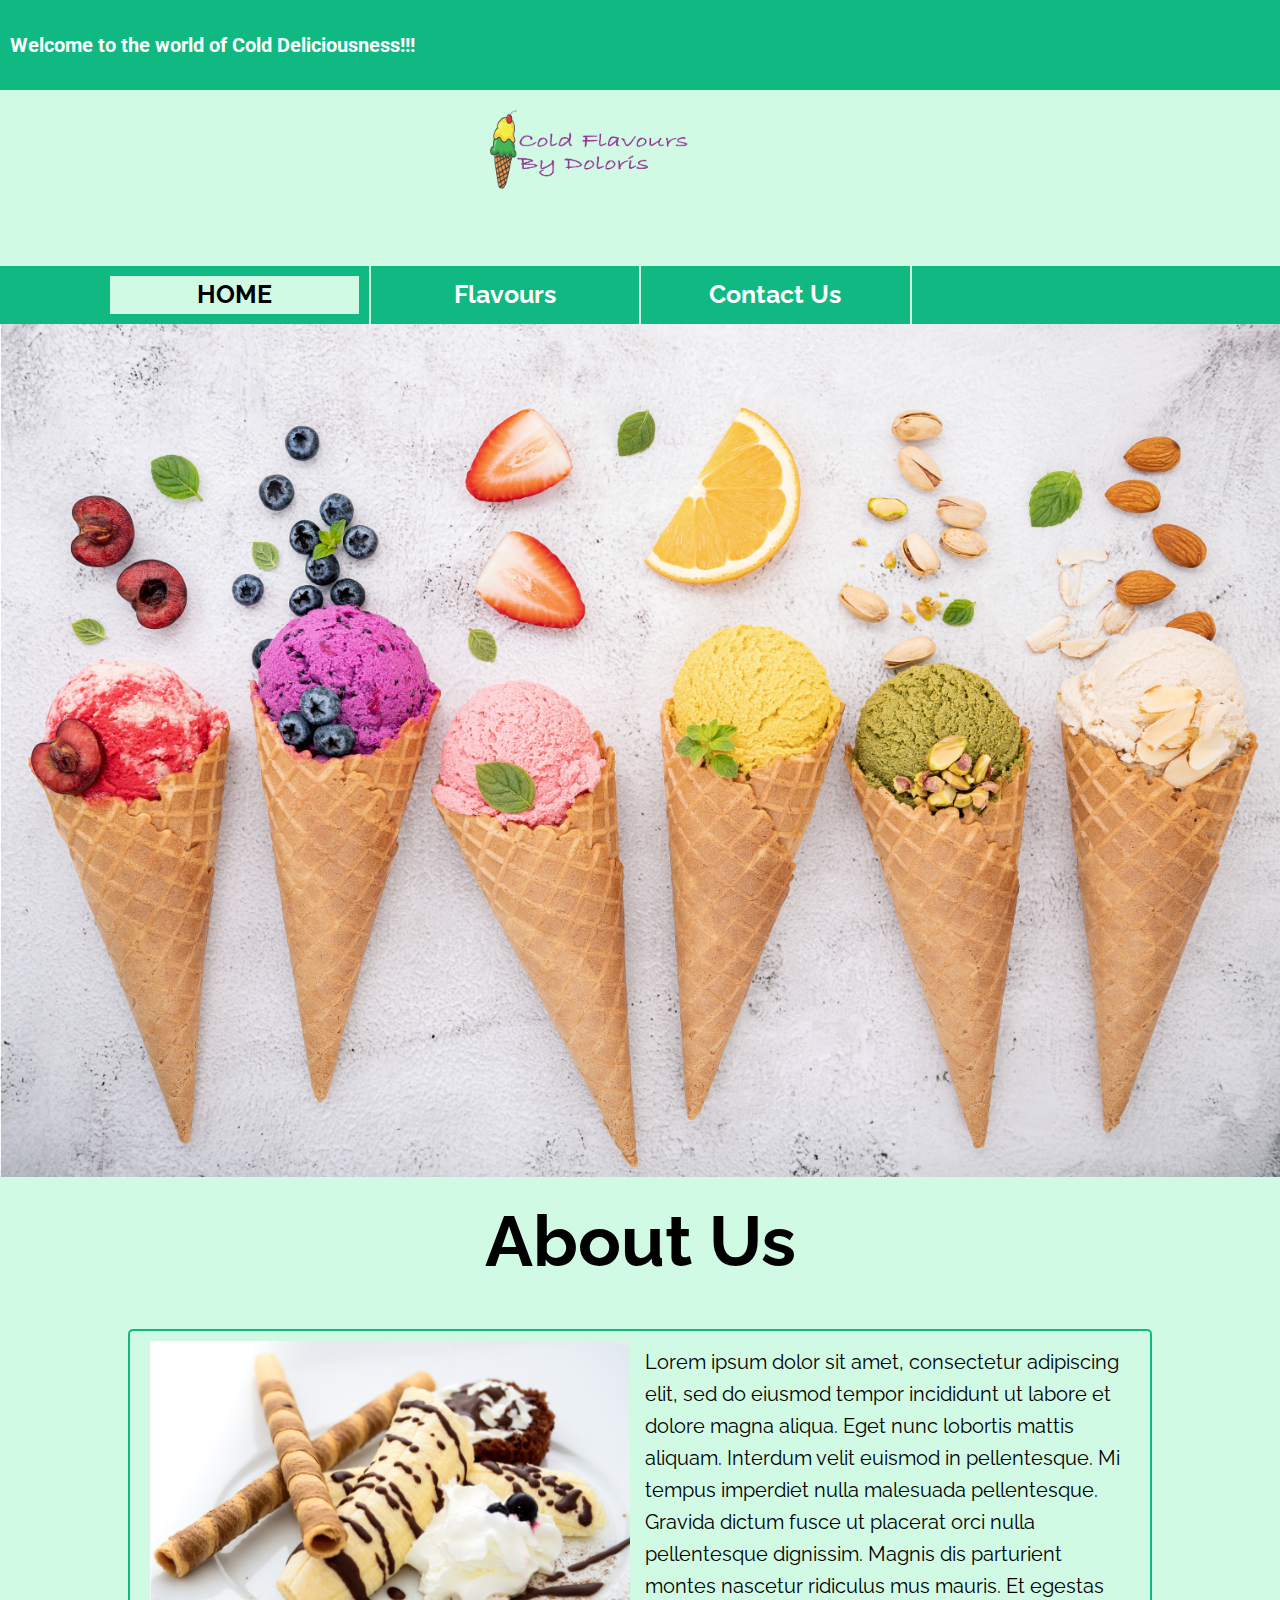
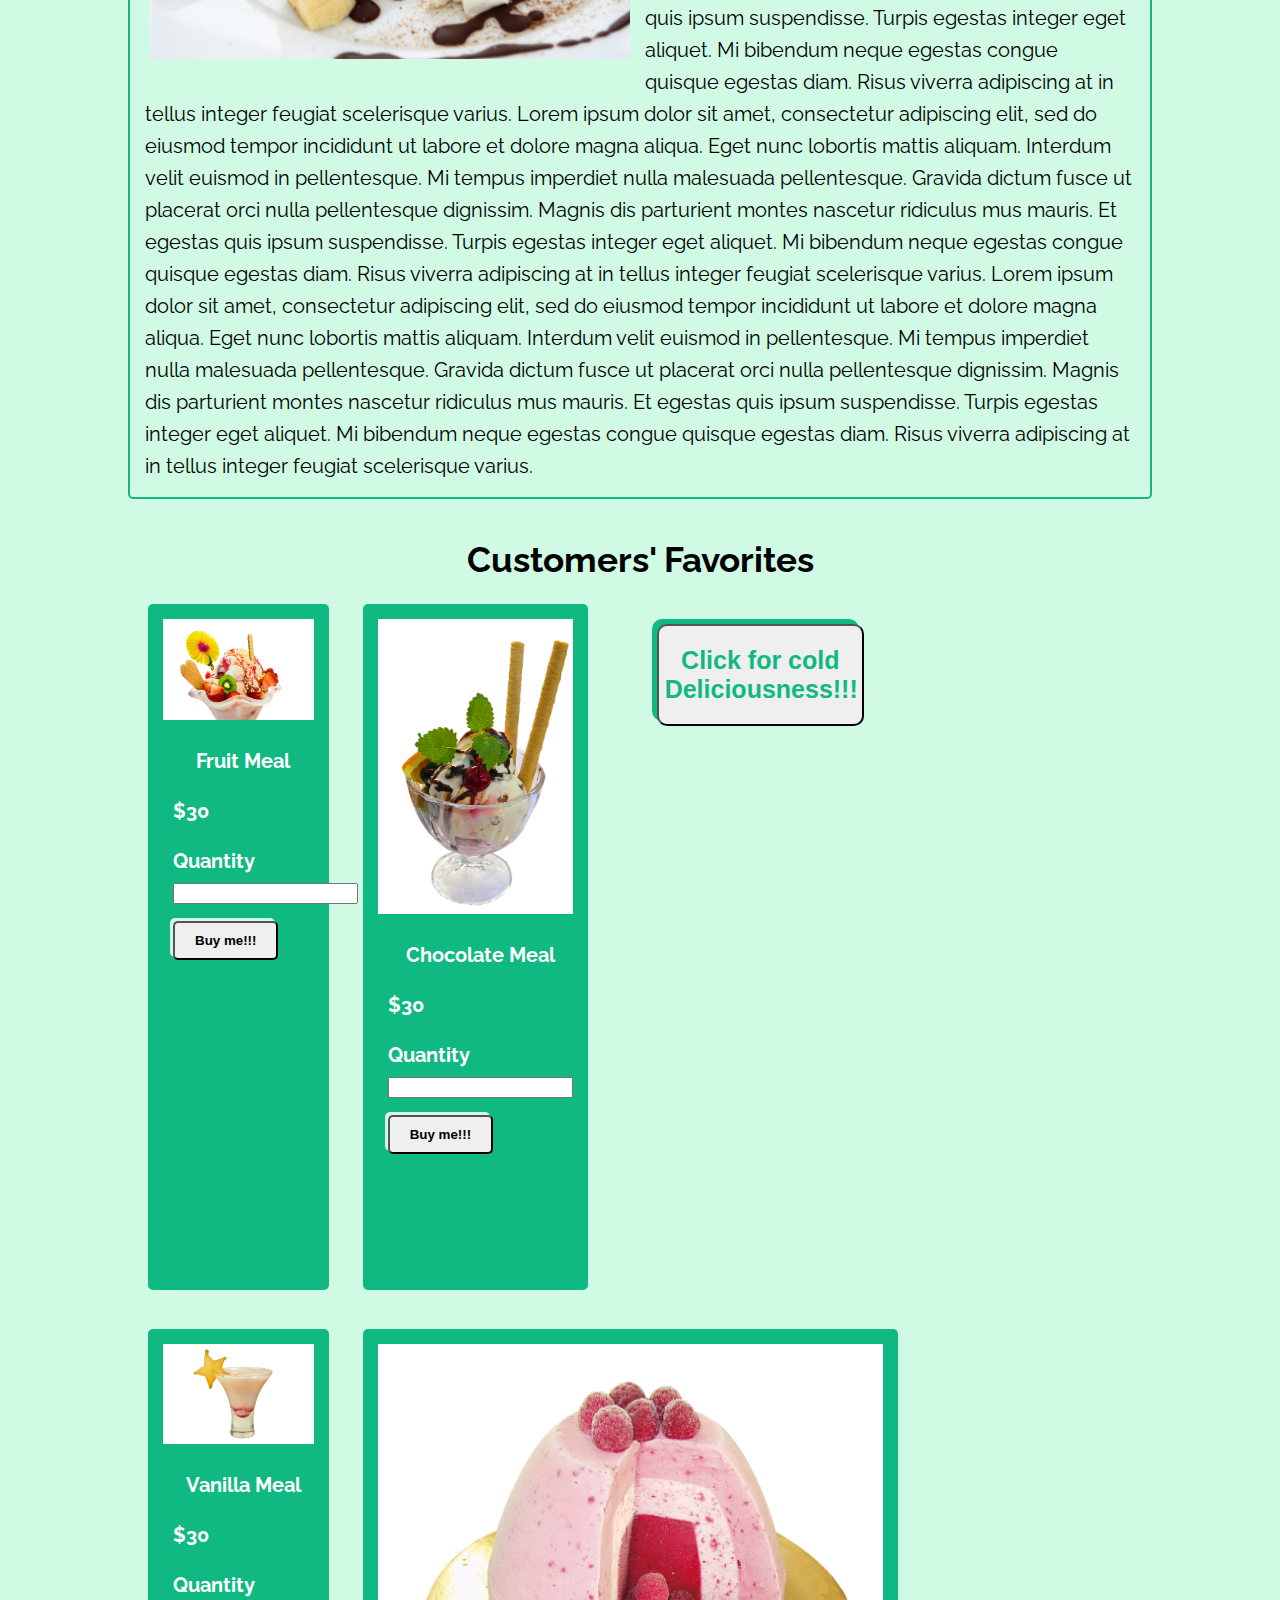
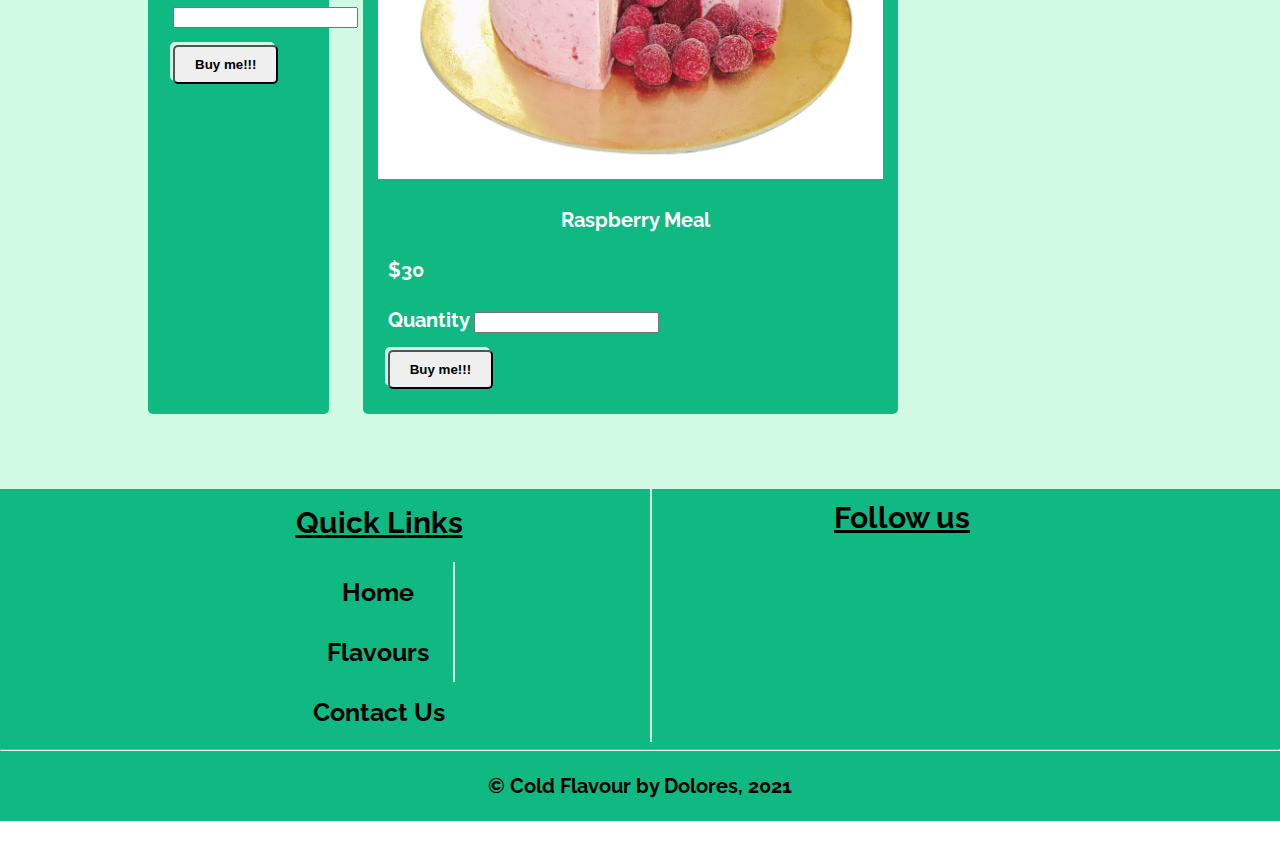
==== commit ddac9484: "Begins the contact page" ====
--- a/index.html
+++ b/index.html
@@ -53,7 +53,7 @@
                 <nav>
                     <ul class="nav-list">
                         <li><a href="index.html" class="current">Home</a></li>
-                        <li><a href="menu.html">Menu</a></li>
+                        <li><a href="menu.html">Flavours</a></li>
                         <li><a href="contact.html">Contact Us</a></li>
                         <li><a href="#"><i class="im im-shopping-cart"></i></a></li>
                     </ul>
@@ -264,33 +264,39 @@
 
         <footer class="site-footer">
 
-            <div class="footer-nav">
-                <h4 class="footerh">Main menu</h4>
-                <nav>
-                    <ul class="nav-list footer-nav">
-                        <li><a href="index.html" class="curent">Home</a></li>
-                        <li><a href="menu.html">Menu</a></li>
-                        <li><a href="contact.html">Contact Us</a></li>
-                    </ul>
-                </nav>
-
-            </div>
-
-            <div class="social-media">
-                <h4 class="socialh">Follow us</h4>
-                <ul class="footer-nav socialnav">
-                    <li><a href="http://facebook.com"><i class="im im-facebook"></i></a> </li>
-                    <li><a href="http://instagram.com"><i class="im im-instagram"></i></a></li>
-                    <li><a href="http://pinterest.com"><i class="im im-pinterest"></i></a></li>
-                </ul>
-
-
-            </div>
+            <div class="footer-nav footergrid">
+
+
+                <div class="menugrid">
+                     <h4 class="footerh">Quick Links</h4>
+                    <nav>
+                        <ul class="nav-list footer-nav">
+                            <li><a href="index.html" class="curent">Home</a></li>
+                            <li><a href="menu.html">Flavours</a></li>
+                            <li><a href="contact.html">Contact Us</a></li>
+                        </ul>
+                    </nav>
+
+                </div>
+                 
+
+                <div class="social-media mediagrid">
+                     <h4 class="socialh">Follow us</h4>
+                    <ul class="footer-nav socialnav">
+                         <li><a href="http://facebook.com"><i class="im im-facebook"></i></a> </li>
+                         <li><a href="http://instagram.com"><i class="im im-instagram"></i></a></li>
+                        <li><a href="http://pinterest.com"><i class="im im-pinterest"></i></a></li>
+                  </ul>
+                </div>
+
+            </div>
+
+
 
             <hr>
             <p class="end"> &#169; Cold Flavour by Dolores, 2021</p>
 
-        </footer>
+         </footer>
 
 
 
--- a/css/main.css
+++ b/css/main.css
@@ -507,8 +507,7 @@
 .social-media {
 
     text-align: center;
-    border: 1px solid;
-
+ 
 }
 
 
@@ -532,9 +531,9 @@
 }
 
 
-.socialnav:hover {
+.socialnav a:hover {
     color: #d1fae5;
-    transform: scale(1.2);
+    transform: scale(2);
 }
 
 .end {
@@ -565,9 +564,8 @@
     /* Styling the logo */
     .logo-image {
         width: 300px;
-        /* padding-top: 30px; */
-    
-    } 
+
+    }
 
 
     /* Styling the navigation */
@@ -578,7 +576,7 @@
         align-items: center;
         margin-left: 100px;
         margin-right: 100px;
-         font-size: 25px; 
+        font-size: 25px;
     }
 
 
@@ -596,39 +594,34 @@
     .nav-list a:hover {
         transform: scale(1.2);
     }
-    
+
 
     /* About section */
 
-    h1{
+    h1 {
         margin-top: 5px;
     }
 
 
-    .float-container{
+    .float-container {
         width: 80%;
         margin: 0 auto;
         margin-top: 5px;
     }
 
-    .float-image{
+    .float-image {
         width: 500px;
     }
 
-    .about-p{
+    .about-p {
         font-size: 20px;
         line-height: 1.6;
     }
 
-/* Customers favorite */
-/* .meals{
-    width:80%;
-    margin: 0 auto;
-} */
-
-.gridf{
-    width: 80%;
-    margin: 0 auto;
+    /* Customers favorite */
+    .gridf {
+        width: 80%;
+        margin: 0 auto;
         display: grid;
         grid-template-columns: repeat(9, 1fr);
         grid-template-rows: repeat(2, 1fr);
@@ -641,30 +634,75 @@
     }
 
 
-    .fruit-meal{
+    .fruit-meal {
         grid-area: fruit-meal;
     }
 
 
 
-.chocolate-meal{
-    grid-area: chocolate-meal;
-}
-
-
-.order{
-    grid-area: order;
-}
-
-.vanilla{
-    grid-area: vanilla;
-}
-
-.raspberry{
-    grid-area: raspberry;
-}
-
-
+    .chocolate-meal {
+        grid-area: chocolate-meal;
+    }
+
+
+    .order {
+        grid-area: order;
+    }
+
+    .vanilla {
+        grid-area: vanilla;
+    }
+
+    .raspberry {
+        grid-area: raspberry;
+    }
+
+
+
+
+
+    /* Styling the footer */
+
+    .footer-nav {
+        display: inline-block;
+       
+    }
+
+
+    .social-media{
+        text-align: center;
+        border-left: 2px solid #d1fae5;
+    }
+
+
+.footerh{
+    margin-top: 10px;
+}
+
+    .footergrid {
+        font-size: 20px;
+        line-height: 1.6;
+        display: grid;
+        margin: 0 auto;
+        width: 80%;
+        grid-template-columns: repeat(2, 1fr);
+        grid-template-areas:
+
+            "menugrid mediagrid";
+
+        gap: 1em;
+    }
+
+
+
+
+    .menugrid {
+        grid-area: menugrid;
+    }
+
+    .mediagrid {
+        grid-area: mediagrid;
+    }
 
 
 
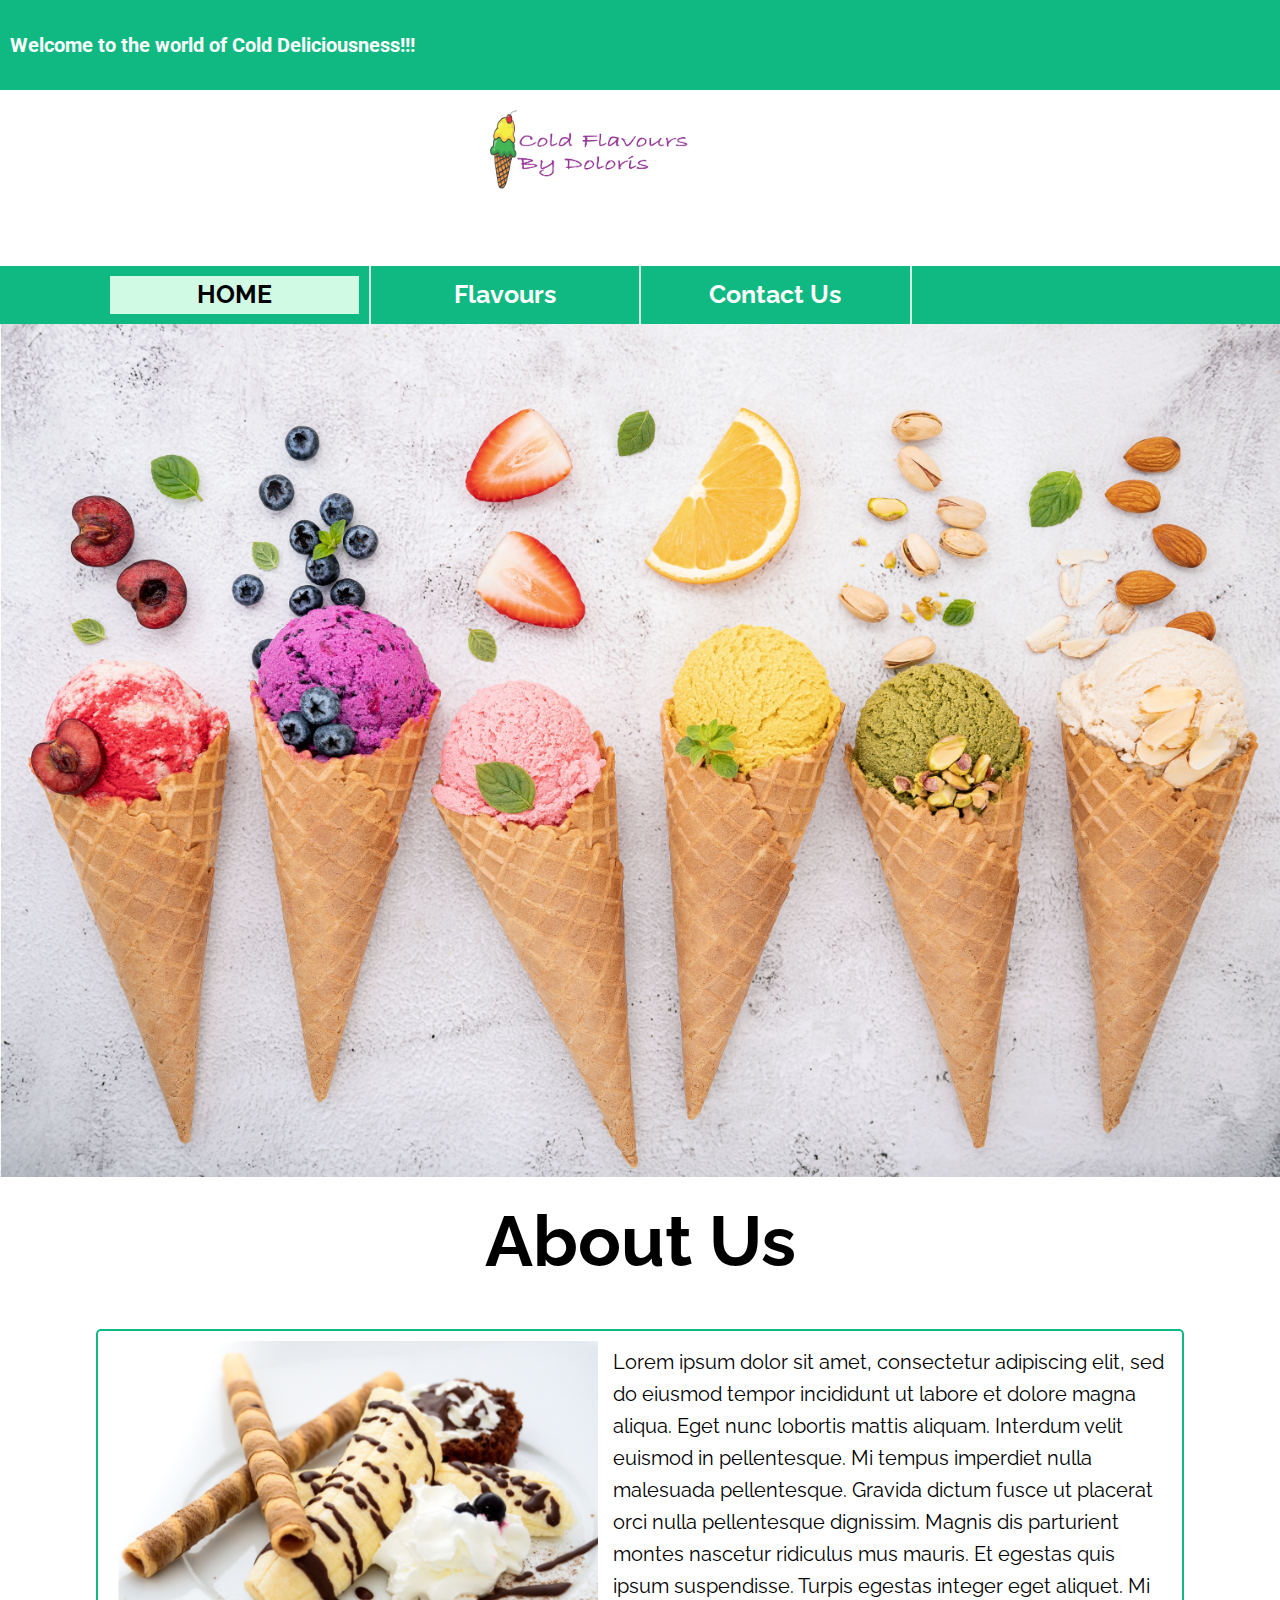
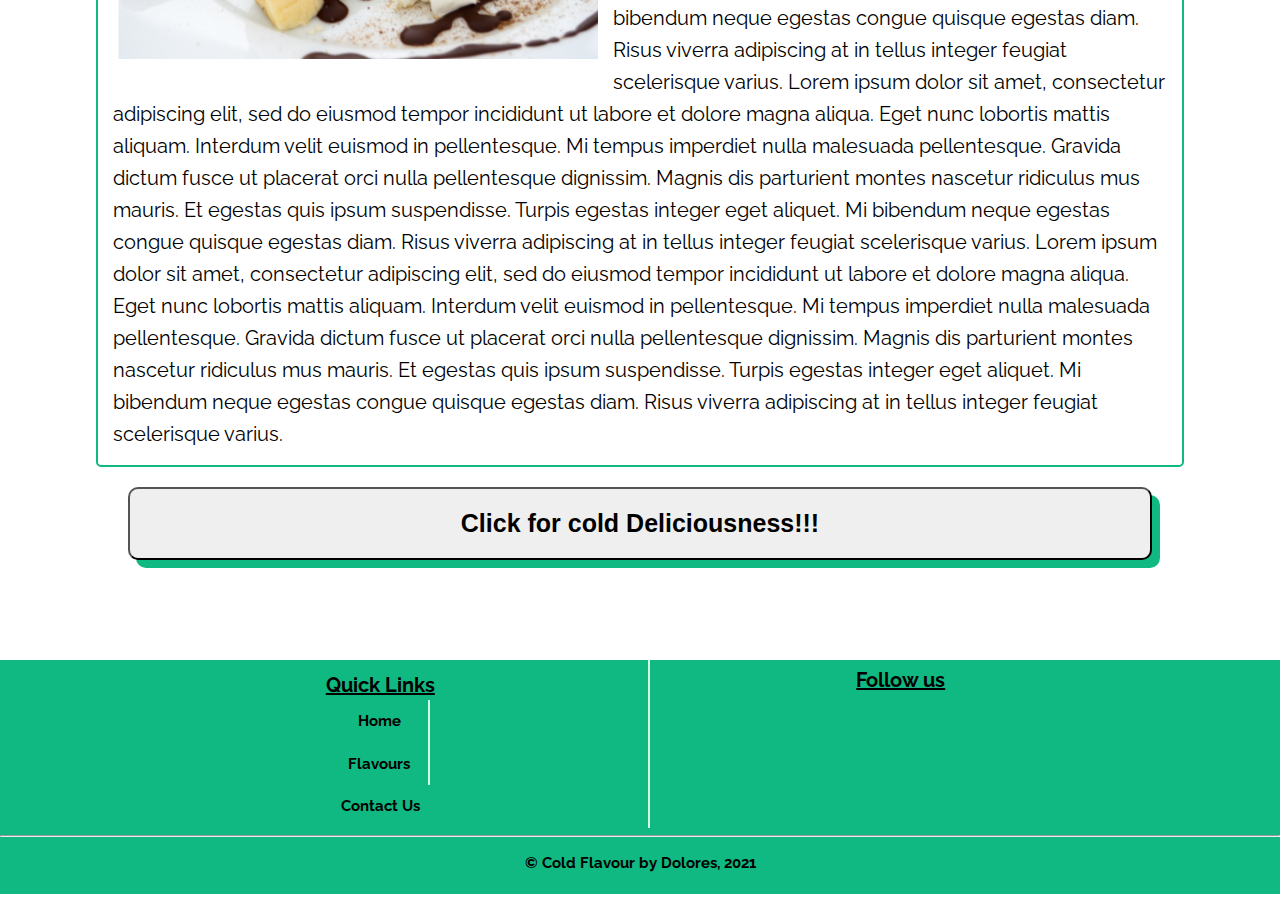
==== commit d9454747: "Adds content to flavour file" ====
--- a/index.html
+++ b/index.html
@@ -17,8 +17,6 @@
     <link
         href="https://fonts.googleapis.com/css2?family=Raleway:ital,wght@0,400;0,500;0,600;0,700;0,800;0,900;1,300;1,400;1,500;1,600;1,700;1,800;1,900&family=Roboto:ital,wght@0,100;0,300;0,400;0,500;0,700;0,900;1,100;1,300;1,400;1,500;1,700;1,900&display=swap"
         rel="stylesheet">
-
-
 </head>
 
 
@@ -36,7 +34,7 @@
             </div>
 
 
-            <!-- Business Logo -->
+            <!-- ----Business Logo--- -->
             <div class="logo">
                 <!-- <img srcset="
                 images/logo3-200_x_100.png 320w,
@@ -45,10 +43,10 @@
                      (max-width: 700px) 400px"
         src=“images/logo3-400_x_200.png” alt=“logo”> -->
 
-
                 <img src="images/logo3.png" alt="Company logo" class="logo-image">
             </div>
 
+            <!-- Page main navigation -->
             <div class="navigation">
                 <nav>
                     <ul class="nav-list">
@@ -59,9 +57,11 @@
                     </ul>
                 </nav>
             </div>
-
         </header>
 
+
+
+        <!-- Main content of the page -->
         <main class="content">
             <div class="banner">
 
@@ -145,130 +145,24 @@
                 </div>
             </section>
 
-            <section class="favorites">
-
-                <h2>Customers' Favorites</h2>
-
-                <div class="gridf">
-
-                    <div class="fruit-meal meals">
-                        <img class="fruit-img" srcset="
-                            images/meal-2300531-320_x_212.png 320w,
-                            images/meal-2300531-960_x_639.png 960w,
-                            images/meal-2300531-1024_x_682.png 1024w" sizes="(max-width: 320px) 320px,
-                            (max-width: 960px) 960px,
-                            (max-width: 1024px) 1024px" src=“images/meal-2300531-960_x_639.png” alt=“Fruit-Meal”>
-
-                        <div class="detail">
-                            <p class="name">Fruit Meal</p>
-
-                            <p>&#36;30</p>
-
-                            <form action="quantity.html" method="get">
-                                <label for="quantity">Quantity</label>
-                                <input type="number" id="quantity" name="quantity">
-                            </form>
-
-                            <button type="submit" value="send" role="button" class="send">Buy me&#33;&#33;&#33;</button>
-                        </div>
-                    </div>
-
-
-                    <div class="Chocolate-meal meals">
-                        <img srcset="
-                    images/ice-cream-1322070-320_x_484.jpg 320w,
-                    images/ice-cream-1322070-960_x_1449.jpg 960w,
-                    images/ice-cream-1322070-1024_x_1546.jpg 1024w" sizes="(max-width: 320px) 320px,
-                            (max-width: 960px) 960px,
-                            (max-width: 1024px) 1024px" src=“images/ice-cream-1322070-960_x_1449.jpg”
-                            alt=“chocolate-meal”>
-
-                        <div class="detail">
-                            <p class="name">Chocolate Meal</p>
-
-                            <p>&#36;30</p>
-
-                            <form action="quantity.html" method="get">
-                                <label for="quantityb">Quantity</label>
-                                <input type="number" id="quantityb" name="quantity">
-                            </form>
-
-                            <button type="submit" value="send" role="button" class="send">Buy me&#33;&#33;&#33;</button>
-
-                        </div>
-                    </div>
-
-
-
-                    <div class="vanilla meals">
-                        <img srcset="
-                    images/star-cream-1571479-320_x_212.jpg 320w,
-                    images/star-cream-1571479-960_x_639.jpg 960w,
-                    images/star-cream-1571479-1024_x_682.jpg 1024w" sizes="(max-width: 320px) 320px,
-                            (max-width: 960px) 960px,
-                            (max-width: 1024px) 1024px" src="images/star-cream-1571479-960_x_639.jpg"
-                            alt="Ice cream meal">
-
-
-                        <div class="detail">
-                            <p class="name">Vanilla Meal</p>
-                            <p>&#36;30</p>
-                            <form action="quantity.html" method="get">
-                                <label for="quantityc">Quantity</label>
-                                <input type="number" id="quantityc" name="quantity">
-                            </form>
-                            <button type="submit" value="send" role="button" class="send">Buy me&#33;&#33;&#33;</button>
-
-                        </div>
-                    </div>
-
-
-
-                    <div class="raspberry meals">
-
-                        <img srcset="
-                    images/ice-cream-1321303-320_x276.jpg 320w,
-                    images/ice-cream-1321303-960_x_827.jpg 960w,
-                    images/ice-cream-1321303-1024_x_882.jpg 1024w" sizes="(max-width: 320px) 320px,
-                            (max-width: 960px) 960px,
-                            (max-width: 1024px) 1024px" src=“images/ice-cream-1321303-960_x_827.jpg”
-                            alt=“Rasberry-meal”>
-
-
-                        <div class="detail">
-                            <p class="name">Raspberry Meal</p>
-
-                            <p>&#36;30</p>
-
-                            <form action="quantity.html" method="get">
-                                <label for="quantityd">Quantity</label>
-                                <input type="number" id="quantityd" name="quantity">
-                            </form>
-
-                            <button type="submit" value="send" role="button" class="send">Buy me&#33;&#33;&#33;</button>
-
-                        </div>
-                    </div>
-
-
-
-                    <div>
-                        <button type="submit" value="send" role="button" class="order">Click for cold
-                            Deliciousness&#33;&#33;&#33;</button>
-
-                    </div>
-
-                </div>
-            </section>
+
+            <div>
+                <button type="submit" value="send" role="button" class="order">Click for cold
+                    Deliciousness&#33;&#33;&#33;</button>
+
+            </div>
+
         </main>
 
+
+        <!-- Site footer -->
         <footer class="site-footer">
 
             <div class="footer-nav footergrid">
 
 
                 <div class="menugrid">
-                     <h4 class="footerh">Quick Links</h4>
+                    <h4 class="footerh">Quick Links</h4>
                     <nav>
                         <ul class="nav-list footer-nav">
                             <li><a href="index.html" class="curent">Home</a></li>
@@ -278,15 +172,16 @@
                     </nav>
 
                 </div>
-                 
-
+
+
+                <!-- Link to social media -->
                 <div class="social-media mediagrid">
-                     <h4 class="socialh">Follow us</h4>
+                    <h4 class="socialh">Follow us</h4>
                     <ul class="footer-nav socialnav">
-                         <li><a href="http://facebook.com"><i class="im im-facebook"></i></a> </li>
-                         <li><a href="http://instagram.com"><i class="im im-instagram"></i></a></li>
+                        <li><a href="http://facebook.com"><i class="im im-facebook"></i></a> </li>
+                        <li><a href="http://instagram.com"><i class="im im-instagram"></i></a></li>
                         <li><a href="http://pinterest.com"><i class="im im-pinterest"></i></a></li>
-                  </ul>
+                    </ul>
                 </div>
 
             </div>
@@ -296,7 +191,7 @@
             <hr>
             <p class="end"> &#169; Cold Flavour by Dolores, 2021</p>
 
-         </footer>
+        </footer>
 
 
 
--- a/css/main.css
+++ b/css/main.css
@@ -260,7 +260,7 @@
 
 
 .body-container {
-    background-color: #d1fae5;
+    /* background-color: #d1fae5; */
     margin: 0 auto;
 }
 
@@ -301,6 +301,8 @@
 .logo-image {
     width: 200px;
     padding-top: 20px;
+    padding-bottom: 0;
+    margin-bottom: 0;
 
 }
 
@@ -357,6 +359,7 @@
 
 
 /* Styling the About section */
+
 
 h1 {
     text-align: center;
@@ -370,6 +373,7 @@
     border-radius: 5px;
     margin-left: 20px;
     margin-right: 15px;
+    margin-bottom: 30px;
 }
 
 .clearfix:after {
@@ -392,17 +396,128 @@
 }
 
 
-/* Styling the Customers Favorites section */
+
+/* Styling the special button */
+
+.order {
+    margin: 0 auto;
+    text-align: center;
+    padding-top: 20px;
+    padding-bottom: 20px;
+    border-radius: 10px;
+    width: 80%;
+    font-size: 25px;
+    font-weight: bold;
+    margin-left: 50px;
+    box-shadow: 8px 8px #10b981;
+    margin-top: 20px;
+}
+
+
+/* Animating the button */
+
+.order {
+    animation-name: move;
+    animation-duration: 3s;
+    animation-iteration-count: infinite;
+}
+
+@keyframes move {
+    0% {
+        transform: translate(0, -10px);
+    }
+
+    50% {
+        transform: translate(0, -10px);
+    }
+
+
+    100% {
+        transform: translate(0, 5px);
+    }
+}
+
+
+/* Styling the footer */
+
+footer {
+    background-color: #10b981;
+
+}
+
+.footerh {
+    text-decoration: underline;
+    font-size: 20px;
+    margin-bottom: 0;
+}
+
+.footer-nav {
+
+    font-size: 15px;
+    color: black;
+    text-align: center;
+}
+
+
+
+/* Social Media Icons */
+
+.social-media {
+    text-align: center;
+
+}
+
+
+.socialh {
+    font-size: 15px;
+    text-decoration: underline;
+    margin-bottom: 15px;
+    margin-top: 5px;
+}
+
+.socialnav {
+    font-size: 20px;
+    padding: 2px;
+    
+
+}
+
+.social-media a,
+.social-media a:link,
+.social-media a:visited {
+    display: block;
+
+}
+
+
+.socialnav a:hover {
+    color: #d1fae5;
+    transform: scale(2);
+}
+
+.end {
+
+    font-weight: bold;
+    text-align: center;
+    padding-bottom: 20px;
+    font-size: 15px;
+}
+
+
+
+/* ----------Flavours Page----------- */
+
 h2 {
     font-size: 35px;
     text-align: center;
+    font-weight: bold;
 }
 
 .meals {
     width: 90%;
     margin: 0 auto;
     border-radius: 5px;
-    padding: 15px;
+    padding: 25px;
     background-color: #10b981;
     margin-left: 20px;
     margin-right: 5px;
@@ -438,24 +553,6 @@
     font-weight: bold;
 }
 
-
-/* Styling the special button */
-
-.order {
-    text-align: center;
-    padding-top: 20px;
-    padding-bottom: 20px;
-    border-radius: 10px;
-    width: 80%;
-    font-size: 25px;
-    font-weight: bold;
-    color: #10b981;
-    margin-left: 50px;
-    box-shadow: -5px -5px #10b981;
-    margin-top: 20px;
-}
-
-
 /* Animating the buttons */
 
 .send:hover {
@@ -463,90 +560,157 @@
 }
 
 
-.order {
-    animation-name: move;
-    animation-duration: 3s;
-    animation-iteration-count: infinite;
-}
-
-@keyframes move {
-    0% {
-        transform: translate(0, -10px);
-    }
-
-    50% {
-        transform: translate(0, -10px);
-    }
-
-
-    100% {
-        transform: translate(0, 5px);
-    }
-}
-
-
-/* Styling the footer */
-
-footer {
+
+
+
+
+
+
+
+
+
+
+
+
+
+
+
+
+
+/* --------------Contact Page----------------- */
+
+
+.content {
+    margin: 0 auto;
+    padding-bottom: 60px;
+}
+
+
+/* Contact form */
+.form-border {
+    width: 80%;
+    margin: 0 auto;
+    border: 2px solid #10b981;
+    border-radius: 5px;
+    padding: 40px;
+    font-weight: bold;
+    line-height: 1.6;
+    font-size: 20px;
+    margin-top: 0px;
+}
+
+
+
+.im-mail {
+    padding-left: 15px;
+
+}
+
+
+#fullname {
+    width: 100%;
+    margin-top: 10px;
+    margin-bottom: 10px;
+}
+
+
+#youremail {
+    width: 100%;
+    margin-top: 10px;
+    margin-bottom: 10px;
+}
+
+
+#subject {
+    width: 100%;
+    margin-top: 10px;
+    margin-bottom: 10px;
+}
+
+#message {
+    width: 100%;
+    padding: 50px;
+    margin-top: 10px;
+    margin-bottom: 10px;
+}
+
+
+
+/* Operating Hours */
+
+table {
+    width: 70%;
+    margin: 0 auto;
+    border-collapse: collapse;
+}
+
+
+thead {
     background-color: #10b981;
-    margin-top: 50px;
-}
-
-.footerh {
-    text-decoration: underline;
+}
+
+
+table,
+td,
+th {
+    border: 2px solid;
+    padding: 20px;
+    font-size: 14px;
+    font-weight: bold;
+}
+
+
+
+/* Phone number */
+
+.number {
+    width: 60%;
+    margin: 0 auto;
+    font-weight: bold;
     font-size: 30px;
-}
-
-.footer-nav {
+    border: 2px solid;
+    margin-top: 60px;
+    text-align: center;
+    border-radius: 5px;
+
+}
+
+
+.locationh {
+    width: 80%;
+    margin: 0 auto;
+    margin-top: 60px;
+    font-weight: bold;
     font-size: 20px;
-    color: black;
-    text-align: center;
-}
-
-
-.social-media {
-
-    text-align: center;
- 
-}
-
-
-.socialh {
-    font-size: 30px;
-    text-decoration: underline;
-    margin-bottom: 30px;
-    margin-top: 5px;
-}
-
-.socialnav {
-    font-size: 40px;
-
-}
-
-.social-media a,
-.social-media a:link,
-.social-media a:visited {
-    display: block;
-
-}
-
-
-.socialnav a:hover {
-    color: #d1fae5;
-    transform: scale(2);
-}
-
-.end {
-
-    font-weight: bold;
-    text-align: center;
-    padding-bottom: 20px;
-    font-size: 20px;
-}
+    border: 2px solid;
+    text-align: center;
+    padding-top: 20px;
+    border-radius: 5px;
+}
+
+
+.map {
+    margin-left: 10%;
+    width: 400px;
+    height: 400px;
+    border: 2px solid #10b981;
+    border-radius: 5px;
+}
+
+
+
+
+
+
+
+
+
 
 
 /* ------------Desktop Styles--------- */
 @media screen and (min-width: 700px) {
+
+    /*---------- Homepage------------- */
 
     /* Greeting Text */
     .greeting {
@@ -604,7 +768,7 @@
 
 
     .float-container {
-        width: 80%;
+        width: 85%;
         margin: 0 auto;
         margin-top: 5px;
     }
@@ -618,46 +782,14 @@
         line-height: 1.6;
     }
 
-    /* Customers favorite */
-    .gridf {
-        width: 80%;
-        margin: 0 auto;
-        display: grid;
-        grid-template-columns: repeat(9, 1fr);
-        grid-template-rows: repeat(2, 1fr);
-        grid-template-areas:
-
-            "fruit-meal fruit-meal fruit-meal chocolate-meal chocolate-meal chocolate-meal order order order"
-            "vanilla vanilla vanilla raspberry raspberry raspberry order order order"
-        ;
-        gap: 1em;
-    }
-
-
-    .fruit-meal {
-        grid-area: fruit-meal;
-    }
-
-
-
-    .chocolate-meal {
-        grid-area: chocolate-meal;
-    }
-
-
-    .order {
-        grid-area: order;
-    }
-
-    .vanilla {
-        grid-area: vanilla;
-    }
-
-    .raspberry {
-        grid-area: raspberry;
-    }
-
-
+
+
+    /* Special Button */
+
+.order{
+    margin-left: 10%;
+    margin-bottom: 40px;
+}
 
 
 
@@ -665,23 +797,41 @@
 
     .footer-nav {
         display: inline-block;
-       
-    }
-
-
-    .social-media{
+
+    }
+
+
+    .social-media {
         text-align: center;
         border-left: 2px solid #d1fae5;
     }
 
 
-.footerh{
-    margin-top: 10px;
-}
+    .footerh {
+        margin-top: 10px;
+        font-size: 20px;
+    }
+
+    .footer-nav {
+        font-size: 15px;
+
+
+    }
+
+    /* SOcial Media Icons */
+    .socialnav {
+        line-height: 50px;
+    }
+
+
+    .socialh {
+        font-size: 20px;
+        font-weight: bold;
+    }
+
 
     .footergrid {
-        font-size: 20px;
-        line-height: 1.6;
+        font-size: 15px;
         display: grid;
         margin: 0 auto;
         width: 80%;
@@ -706,6 +856,138 @@
 
 
 
+/* -----------------Flavours Page */
+
+    .flavourh{
+        font-size: 50px;
+    }
+
+    
+    .gridf {
+        width: 70%;
+        margin: 0 auto;
+        margin-bottom: 30px;
+        display: grid;
+        grid-template-columns: repeat(4, auto);
+        grid-template-rows: repeat(2, auto);
+        grid-template-areas:
+
+            "fruit-meal fruit-meal chocolate-meal chocolate-meal"
+            "vanilla vanilla raspberry raspberry"
+        ;
+        gap: 60px;
+    }
+
+
+    .fruit-meal {
+        grid-area: fruit-meal;
+    }
+
+
+
+    .chocolate-meal {
+        grid-area: chocolate-meal;
+    }
+
+    .vanilla {
+        grid-area: vanilla;
+    }
+
+    .raspberry {
+        grid-area: raspberry;
+    }
+
+
+
+
+
+
+    /* -----------Contact Page------------ */
+
+    /* Contact form */
+
+    .form-border {
+        font-size: 25px;
+    }
+
+    #fullname {
+        padding: 15px;
+
+    }
+
+    #youremail {
+        padding: 15px;
+    }
+
+    #subject {
+        padding: 15px;
+    }
+
+
+    .sendmssg {
+        padding: 20px 40px;
+        font-size: 20px;
+        box-shadow: 5px 5px #10b981;
+        margin-left: 40%;
+
+    }
+
+
+
+
+
+    /* Operating hours */
+
+    .oper {
+        margin-top: 50px;
+    }
+
+
+
+
+    table,
+    td,
+    th {
+        font-size: 20px;
+    }
+
+
+
+
+    /* Phone number */
+
+    .number {
+        width: 40%;
+
+    }
+
+    .numberf {
+        font-size: 40px;
+    }
+
+
+
+
+    /* Location */
+    .locationh {
+        margin-top: 80px;
+        width: 50%;
+        font-size: 40px;
+    }
+
+
+    .direct {
+        font-size: 35px;
+        font-weight: bold;
+        margin-top: 60px;
+    }
+
+    .map {
+        width: 80%;
+        height: 600px;
+
+    }
+
 
 
 
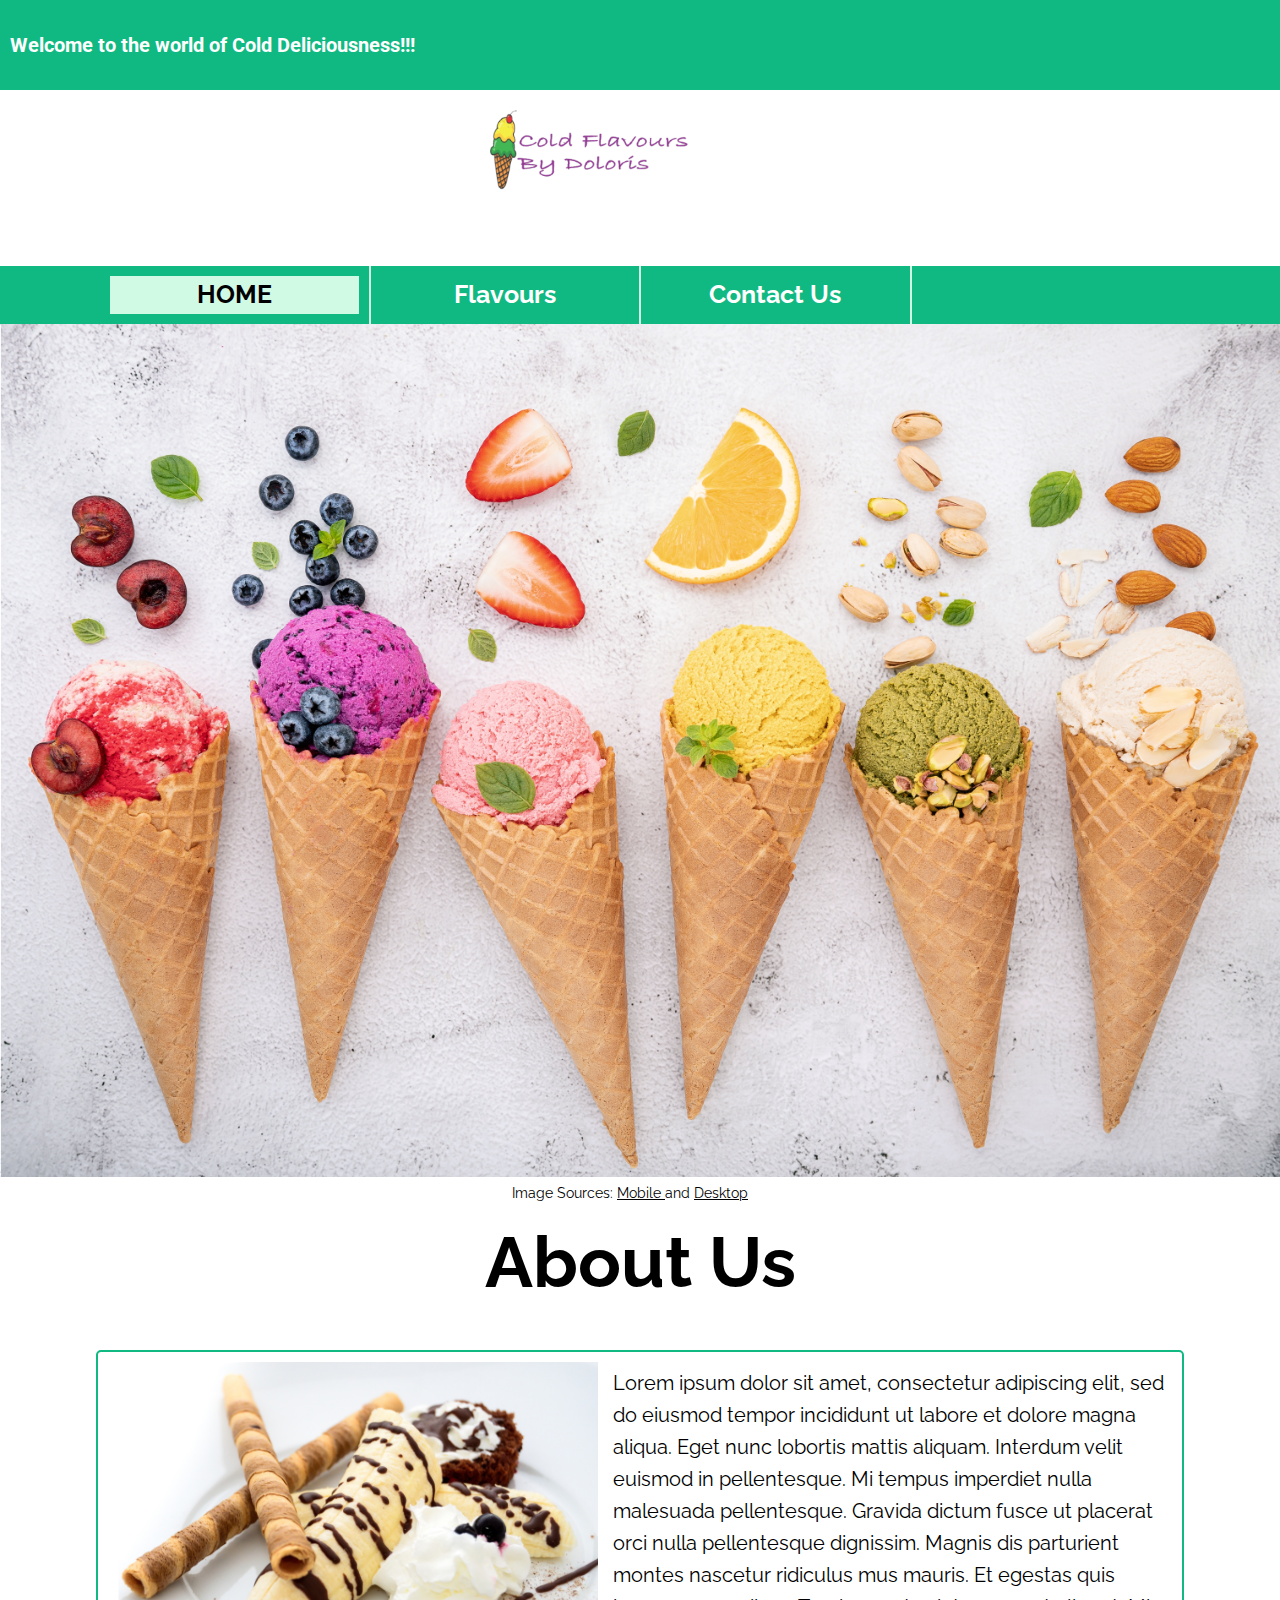
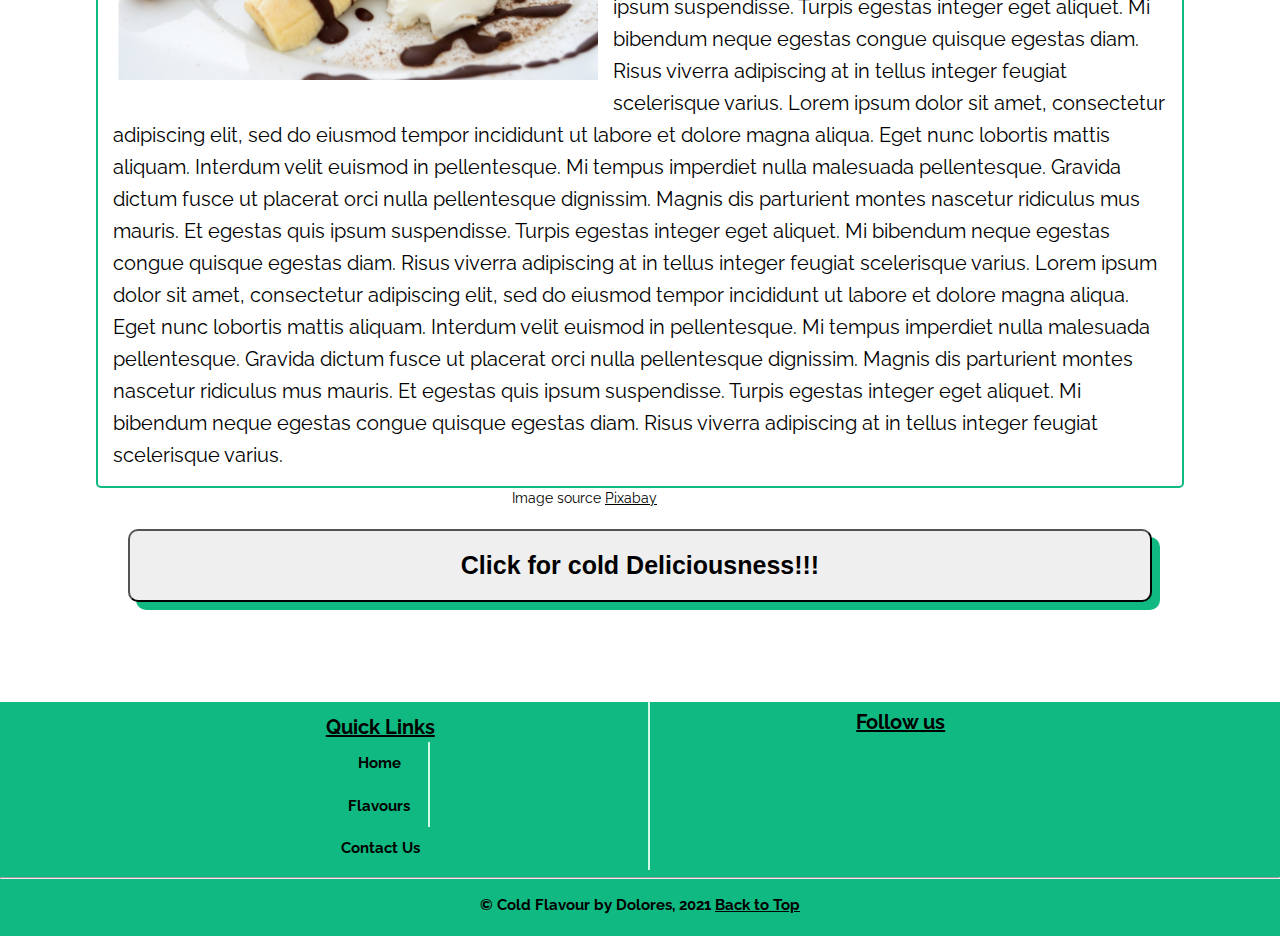
==== commit 81bb9412: "Adds more design to the document" ====
--- a/index.html
+++ b/index.html
@@ -25,6 +25,14 @@
 <body>
     <div class="body-container">
 
+        <!-- Skip links for the page -->
+        <ul class="skip-links">
+            <li><a href="#nav" aria-label="Click to skip to the main navigation of the page">Skip to main nav</a></li>
+            <li><a href="#main" aria-label="Click to skip to the main content of the page">Skip to main content</a></li>
+        </ul>
+
+
+
         <!-- Header  -->
         <header class="header-container">
 
@@ -34,20 +42,17 @@
             </div>
 
 
-            <!-- ----Business Logo--- -->
-            <div class="logo">
-                <!-- <img srcset="
+            <!-- Business Logo -->
+            <div class="logo" role="img">
+
+                <img srcset="
                 images/logo3-200_x_100.png 320w,
-                images/logo3-400_x_200.png 700w"
-             sizes="(max-width: 320px) 200px,
-                     (max-width: 700px) 400px"
-        src=“images/logo3-400_x_200.png” alt=“logo”> -->
-
-                <img src="images/logo3.png" alt="Company logo" class="logo-image">
+                images/logo3-400_x_200.png 700w" sizes="(max-width: 320px) 200px,
+                     (max-width: 700px) 400px" src=“images/logo3-400_x_200.png” alt=“logo” class="logo-image">
             </div>
 
             <!-- Page main navigation -->
-            <div class="navigation">
+            <div class="navigation" role="navigation">
                 <nav>
                     <ul class="nav-list">
                         <li><a href="index.html" class="current">Home</a></li>
@@ -63,7 +68,7 @@
 
         <!-- Main content of the page -->
         <main class="content">
-            <div class="banner">
+            <div class="banner" role="banner">
 
                 <picture>
                     <source srcset="images/ice-cream-5928047-320_x_212.jpg,
@@ -95,8 +100,13 @@
 
                     <img src="images/ice-cream-5928043-3840_x_2559.jpg" alt="Picture of Ice cream"
                         class="desktop-banner">
-
                 </picture>
+
+                <small>
+                    Image Sources: <a href="https://pixabay.com/photos/ice-cream-cones-ice-cream-cones-5928047/"> Mobile
+                    </a> and <a href="https://pixabay.com/photos/ice-cream-cones-fruits-5928043/"> Desktop</a>
+                </small>
+
 
             </div>
 
@@ -145,6 +155,10 @@
                 </div>
             </section>
 
+            <!-- Refrencing the image -->
+            <small>Image source
+                <a href="https://pixabay.com/photos/bananas-dessert-ice-cream-fruit-282319/"> Pixabay</a>
+            </small>
 
             <div>
                 <button type="submit" value="send" role="button" class="order">Click for cold
@@ -156,9 +170,9 @@
 
 
         <!-- Site footer -->
-        <footer class="site-footer">
-
-            <div class="footer-nav footergrid">
+        <footer class="site-footer" role="contentinfo">
+
+            <div class="footer-nav footergrid" role="navigation">
 
 
                 <div class="menugrid">
@@ -189,7 +203,9 @@
 
 
             <hr>
-            <p class="end"> &#169; Cold Flavour by Dolores, 2021</p>
+            <p class="end"> &#169; Cold Flavour by Dolores, 2021 <a href="#top"
+                    aria-label="Click to go back to the Top of the page">Back to Top</a>
+            </p>
 
         </footer>
 
--- a/css/main.css
+++ b/css/main.css
@@ -260,9 +260,32 @@
 
 
 .body-container {
-    /* background-color: #d1fae5; */
     margin: 0 auto;
 }
+
+/* Styling the skip links */
+.skip-links {
+    list-style: none;
+    margin: 0;
+    padding: 0;
+}
+
+.skip-links a {
+    position: absolute;
+    top: -3em;
+    background-color: black;
+    color: white;
+    padding: .5em 1em;
+    font-weight: bold;
+}
+
+.skip-links a:focus {
+    top: 0;
+}
+
+
+
+
 
 /* Styling the greeting message */
 .greeting {
@@ -396,6 +419,12 @@
 }
 
 
+/* Styling the references */
+small {
+    margin-left: 40%;
+
+}
+
 
 /* Styling the special button */
 
@@ -451,12 +480,18 @@
     margin-bottom: 0;
 }
 
+/* ul .footer-nav  li{
+    border: none;
+} */
+
+
 .footer-nav {
 
     font-size: 15px;
     color: black;
     text-align: center;
 }
+
 
 
 
@@ -478,7 +513,7 @@
 .socialnav {
     font-size: 20px;
     padding: 2px;
-    
+
 
 }
 
@@ -540,9 +575,6 @@
 }
 
 
-.name {
-    text-align: center;
-}
 
 
 .send {
@@ -786,10 +818,10 @@
 
     /* Special Button */
 
-.order{
-    margin-left: 10%;
-    margin-bottom: 40px;
-}
+    .order {
+        margin-left: 10%;
+        margin-bottom: 40px;
+    }
 
 
 
@@ -856,18 +888,20 @@
 
 
 
-/* -----------------Flavours Page */
-
-    .flavourh{
+    /* -----------------Flavours Page */
+
+    .flavourh {
         font-size: 50px;
     }
 
-    
+
     .gridf {
-        width: 70%;
+        width: 80%;
         margin: 0 auto;
         margin-bottom: 30px;
-        display: grid;
+    }
+
+    /* display: grid;
         grid-template-columns: repeat(4, auto);
         grid-template-rows: repeat(2, auto);
         grid-template-areas:
@@ -896,6 +930,48 @@
     .raspberry {
         grid-area: raspberry;
     }
+ */
+
+
+    .fruit-meal {
+        display: grid;
+        grid-template-columns: repeat(2, auto);
+        margin-bottom: 70px;
+    }
+
+    .detail {
+        padding-top: 40%;
+        margin-left: 40px;
+    }
+
+    .name {
+        font-size: 40px;
+        font-weight: bold;
+    }
+
+
+
+    .vanilla {
+        display: grid;
+        grid-template-columns: repeat(2, auto);
+        margin-bottom: 70px;
+    }
+
+
+
+
+    .raspberry {
+        display: grid;
+        grid-template-columns: repeat(2, auto);
+        margin-bottom: 70px;
+    }
+
+
+    .chocolate-meal {
+        display: grid;
+        grid-template-columns: repeat(2, auto);
+    }
+
 
 
 
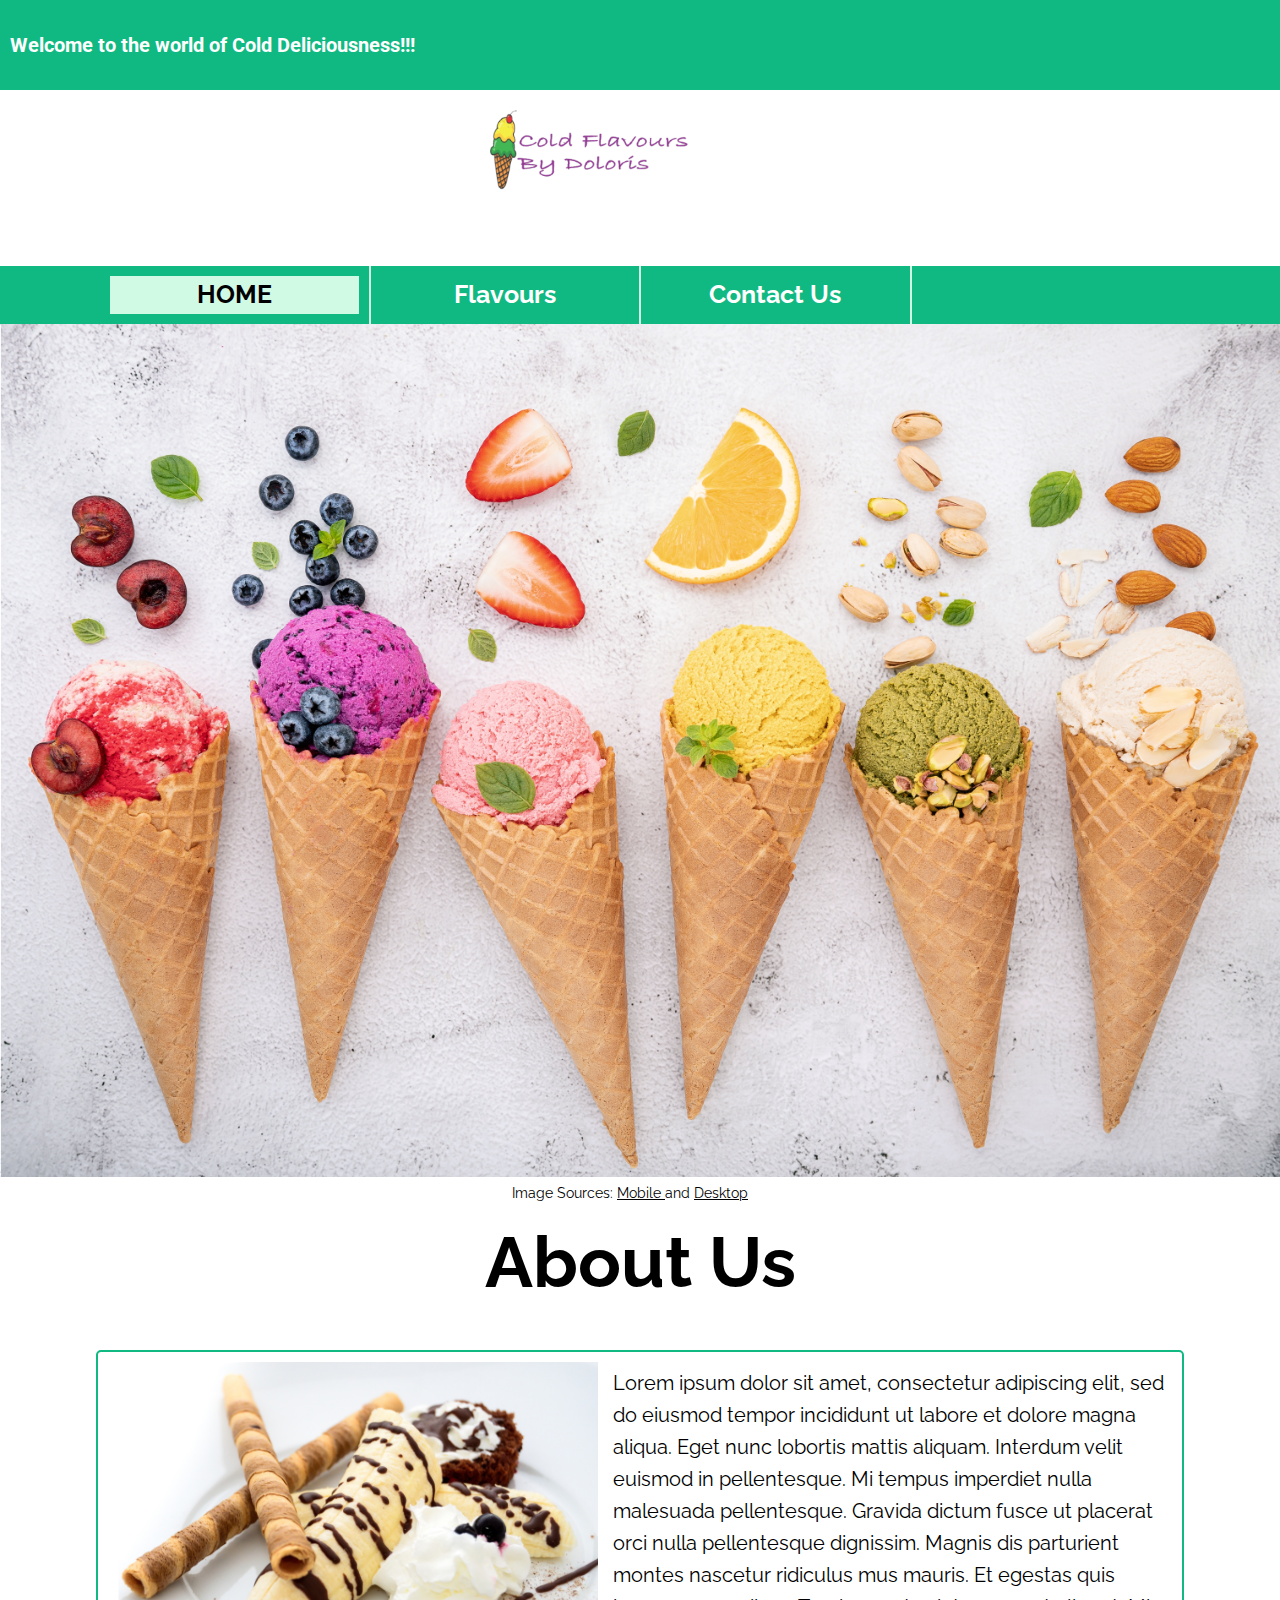
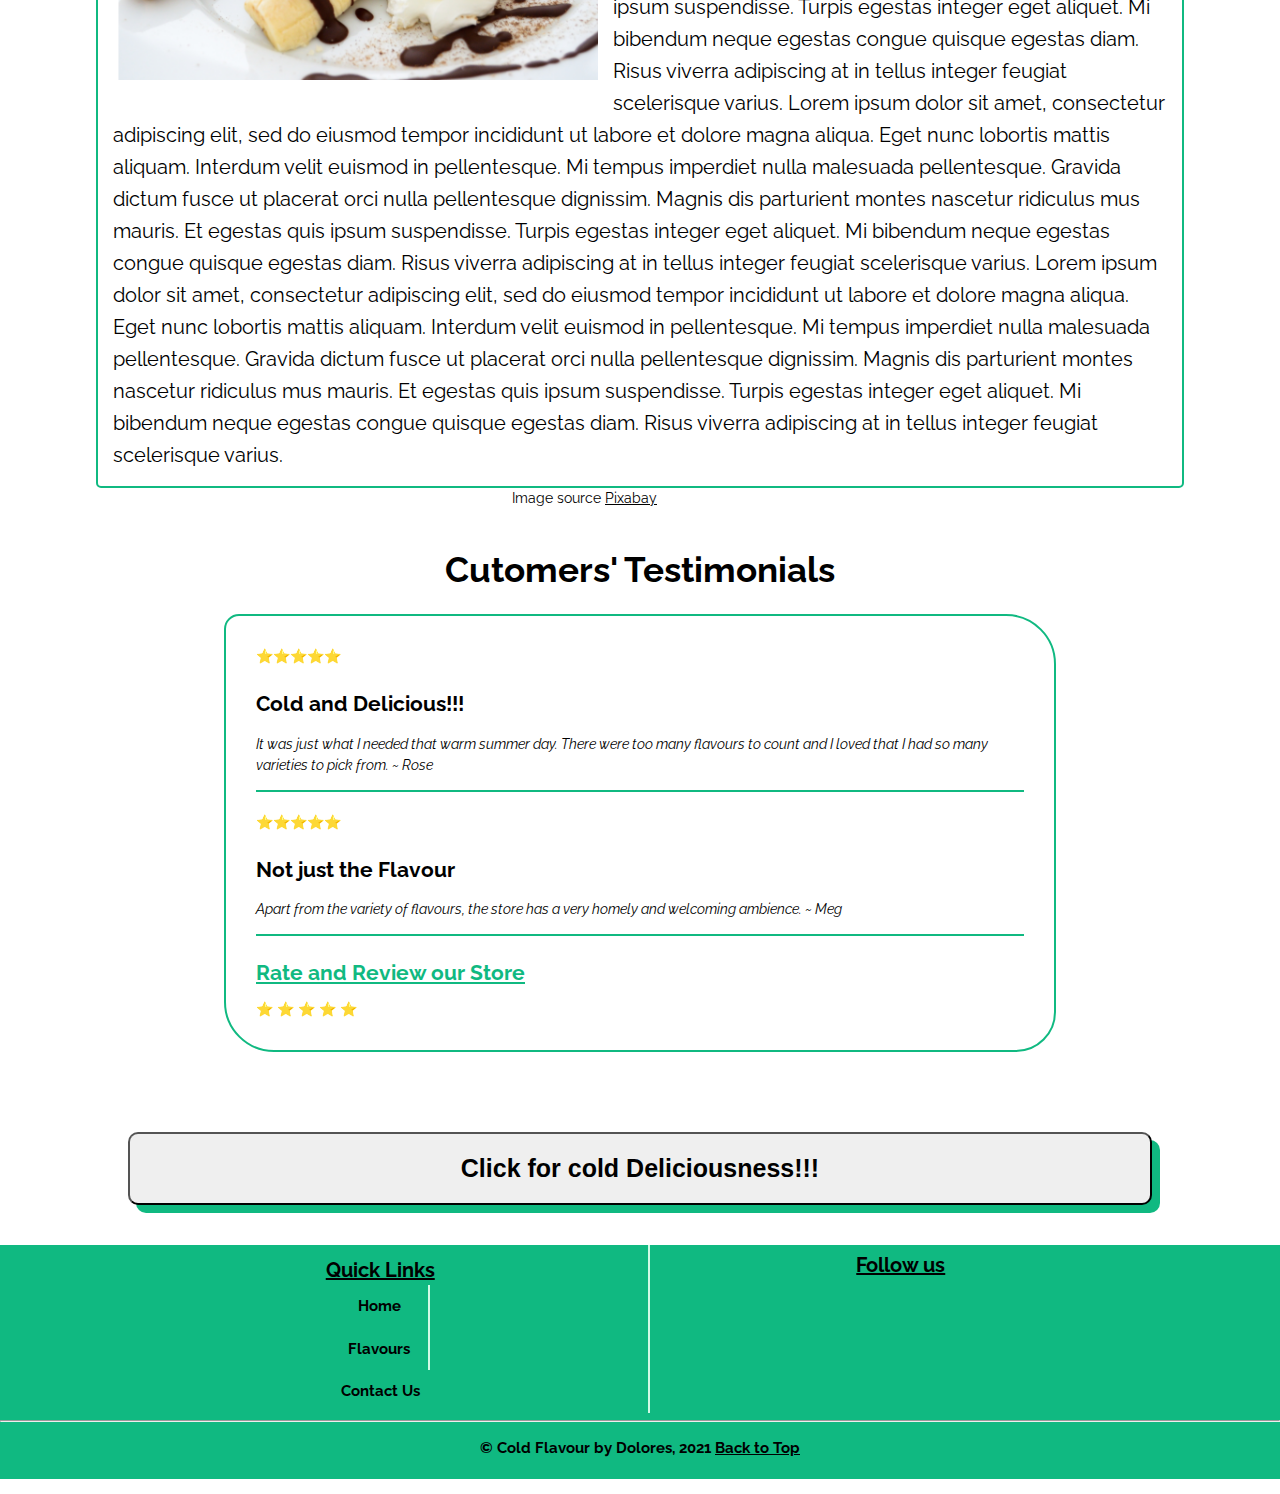
==== commit ad1d902b: "Adds more style to the document" ====
--- a/index.html
+++ b/index.html
@@ -160,54 +160,94 @@
                 <a href="https://pixabay.com/photos/bananas-dessert-ice-cream-fruit-282319/"> Pixabay</a>
             </small>
 
-            <div>
-                <button type="submit" value="send" role="button" class="order">Click for cold
-                    Deliciousness&#33;&#33;&#33;</button>
-
-            </div>
-
-        </main>
-
-
-        <!-- Site footer -->
-        <footer class="site-footer" role="contentinfo">
-
-            <div class="footer-nav footergrid" role="navigation">
-
-
-                <div class="menugrid">
-                    <h4 class="footerh">Quick Links</h4>
-                    <nav>
-                        <ul class="nav-list footer-nav">
-                            <li><a href="index.html" class="curent">Home</a></li>
-                            <li><a href="menu.html">Flavours</a></li>
-                            <li><a href="contact.html">Contact Us</a></li>
-                        </ul>
-                    </nav>
+
+
+            <section class="testimonials">
+                <h2>Cutomers' Testimonials</h2>
+                <div class="test">
+                    <div class="rose">
+                        <span>⭐⭐⭐⭐⭐</span>
+                        <h4>Cold and Delicious!!!</h4>
+                        <p class="testp">It was just what I needed that warm summer day. There were too many flavours to
+                            count and I
+                            loved that I had so many varieties to pick from. &#126; Rose</p>
+                    </div>
+
+                    <div class="meg">
+                        <span>⭐⭐⭐⭐⭐</span>
+                        <h4>Not just the Flavour</h4>
+                        <p class="testp">Apart from the variety of flavours, the store has a very homely and welcoming
+                            ambience. &#126; Meg</p>
+                    </div>
+
+                    <div class="rating">
+                        <h4><a class="google" href="https://facebook.com">Rate and Review our Store </a></h4>
+                        <span>⭐</span>
+                        <span>⭐</span>
+                        <span>⭐</span>
+                        <span>⭐</span>
+                        <span>⭐</span>
+
+                    </div>
 
                 </div>
 
 
-                <!-- Link to social media -->
-                <div class="social-media mediagrid">
-                    <h4 class="socialh">Follow us</h4>
-                    <ul class="footer-nav socialnav">
-                        <li><a href="http://facebook.com"><i class="im im-facebook"></i></a> </li>
-                        <li><a href="http://instagram.com"><i class="im im-instagram"></i></a></li>
-                        <li><a href="http://pinterest.com"><i class="im im-pinterest"></i></a></li>
+
+    </div>
+    </section>
+
+
+
+
+    <div>
+        <button type="submit" value="send" role="button" class="order">Click for cold
+            Deliciousness&#33;&#33;&#33;</button>
+
+    </div>
+
+    </main>
+
+
+    <!-- Site footer -->
+    <footer class="site-footer" role="contentinfo">
+
+        <div class="footer-nav footergrid" role="navigation">
+
+
+            <div class="menugrid">
+                <h4 class="footerh">Quick Links</h4>
+                <nav>
+                    <ul class="nav-list footer-nav">
+                        <li><a href="index.html" class="curent">Home</a></li>
+                        <li><a href="menu.html">Flavours</a></li>
+                        <li><a href="contact.html">Contact Us</a></li>
                     </ul>
-                </div>
-
-            </div>
-
-
-
-            <hr>
-            <p class="end"> &#169; Cold Flavour by Dolores, 2021 <a href="#top"
-                    aria-label="Click to go back to the Top of the page">Back to Top</a>
-            </p>
-
-        </footer>
+                </nav>
+
+            </div>
+
+
+            <!-- Link to social media -->
+            <div class="social-media mediagrid">
+                <h4 class="socialh">Follow us</h4>
+                <ul class="footer-nav socialnav">
+                    <li><a href="http://facebook.com"><i class="im im-facebook"></i></a> </li>
+                    <li><a href="http://instagram.com"><i class="im im-instagram"></i></a></li>
+                    <li><a href="http://pinterest.com"><i class="im im-pinterest"></i></a></li>
+                </ul>
+            </div>
+
+        </div>
+
+
+
+        <hr>
+        <p class="end"> &#169; Cold Flavour by Dolores, 2021 <a href="#top"
+                aria-label="Click to go back to the Top of the page">Back to Top</a>
+        </p>
+
+    </footer>
 
 
 
--- a/css/main.css
+++ b/css/main.css
@@ -425,6 +425,45 @@
 
 }
 
+/* Testimonials section */
+.testimonials {
+    width: 80%;
+    margin: 0 auto;
+}
+
+.test {
+    margin: 0 auto;
+    border: 2px solid #10b981;
+    border-radius: 15px 50px 40px;
+    padding: 30px;
+}
+
+
+.testp {
+    font-style: italic;
+}
+
+
+.meg {
+
+    padding-top: 20px;
+    border-top: 2px solid #10b981;
+}
+
+
+.rating {
+    border-top: 2px solid #10b981;
+    color: #10b981;
+    cursor: pointer;
+
+}
+
+.rating span:hover~span {
+    opacity: .5;
+}
+
+
+
 
 /* Styling the special button */
 
@@ -540,6 +579,9 @@
 
 
 
+
+
+
 /* ----------Flavours Page----------- */
 
 h2 {
@@ -590,15 +632,6 @@
 .send:hover {
     transform: scale(1.3);
 }
-
-
-
-
-
-
-
-
-
 
 
 
@@ -816,6 +849,14 @@
 
 
 
+    /* Testimonials Section */
+
+    .testimonials {
+        width: 65%;
+    }
+
+
+
     /* Special Button */
 
     .order {
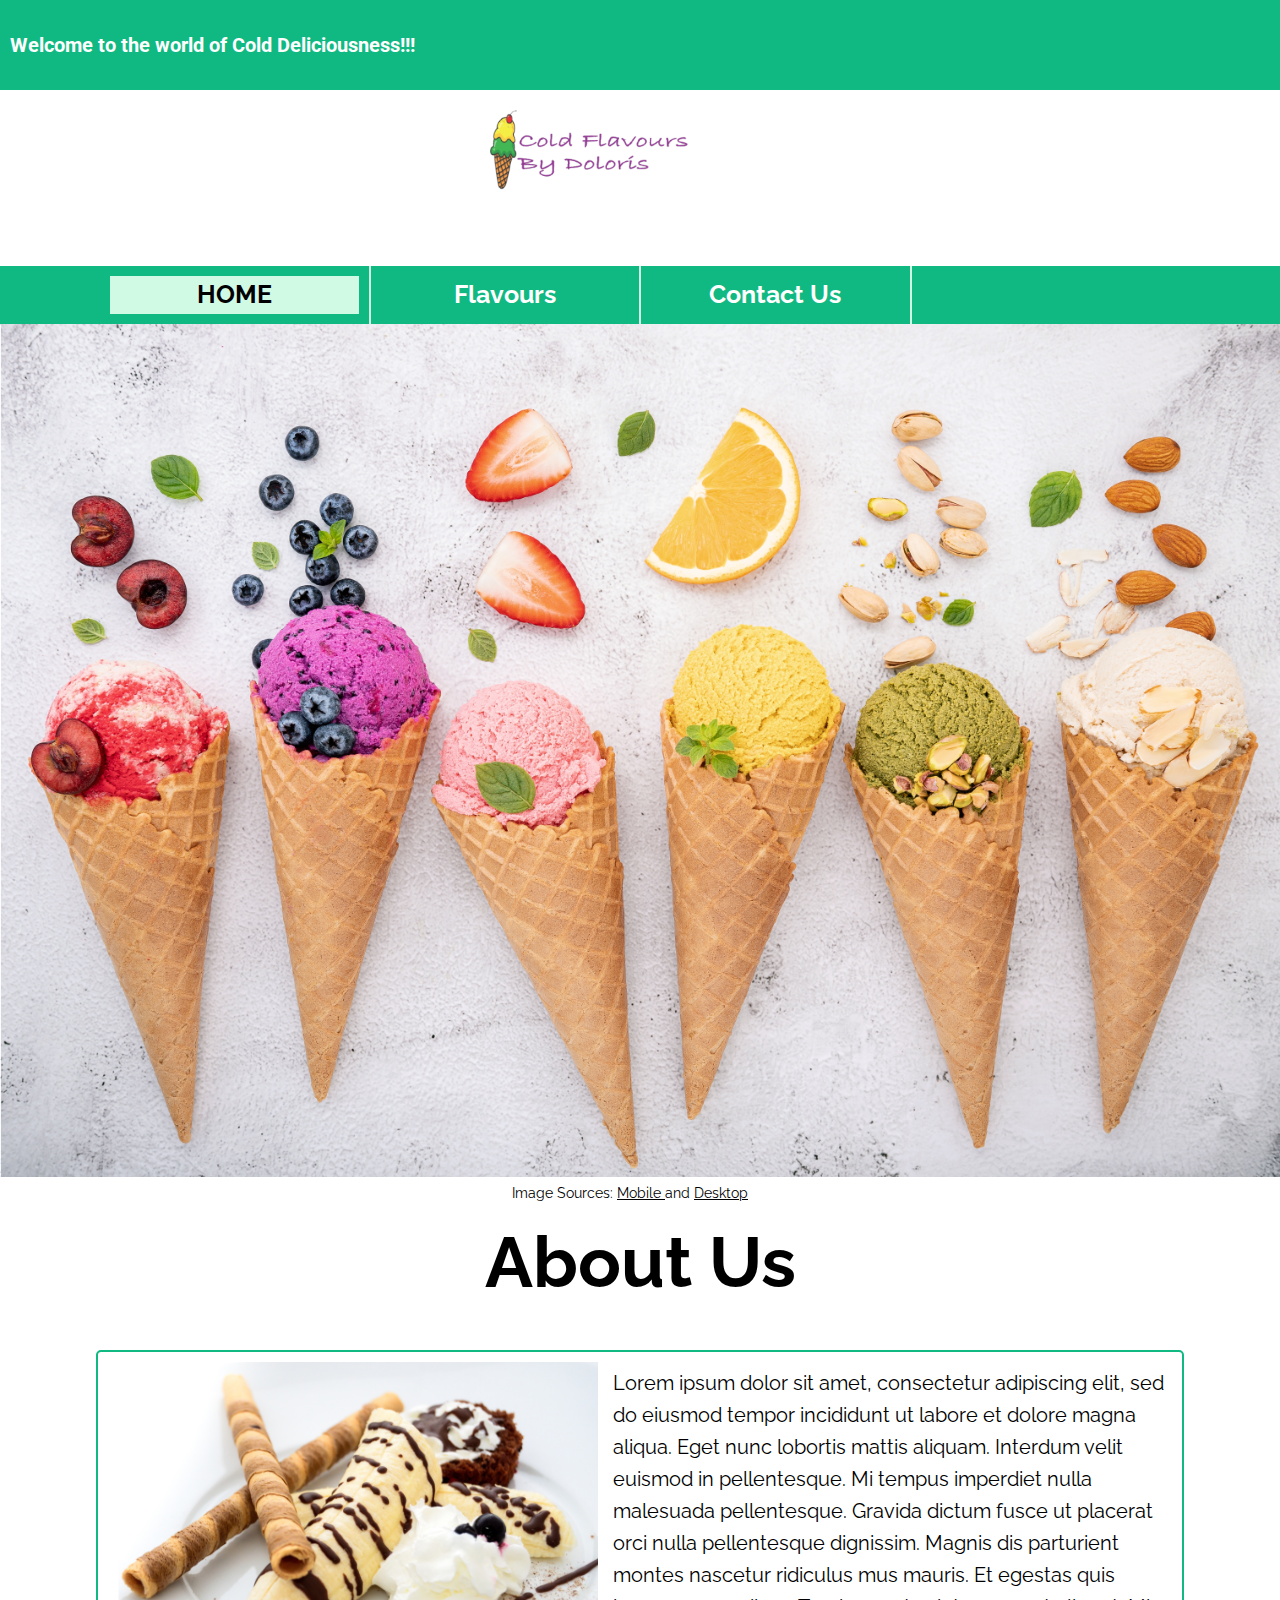
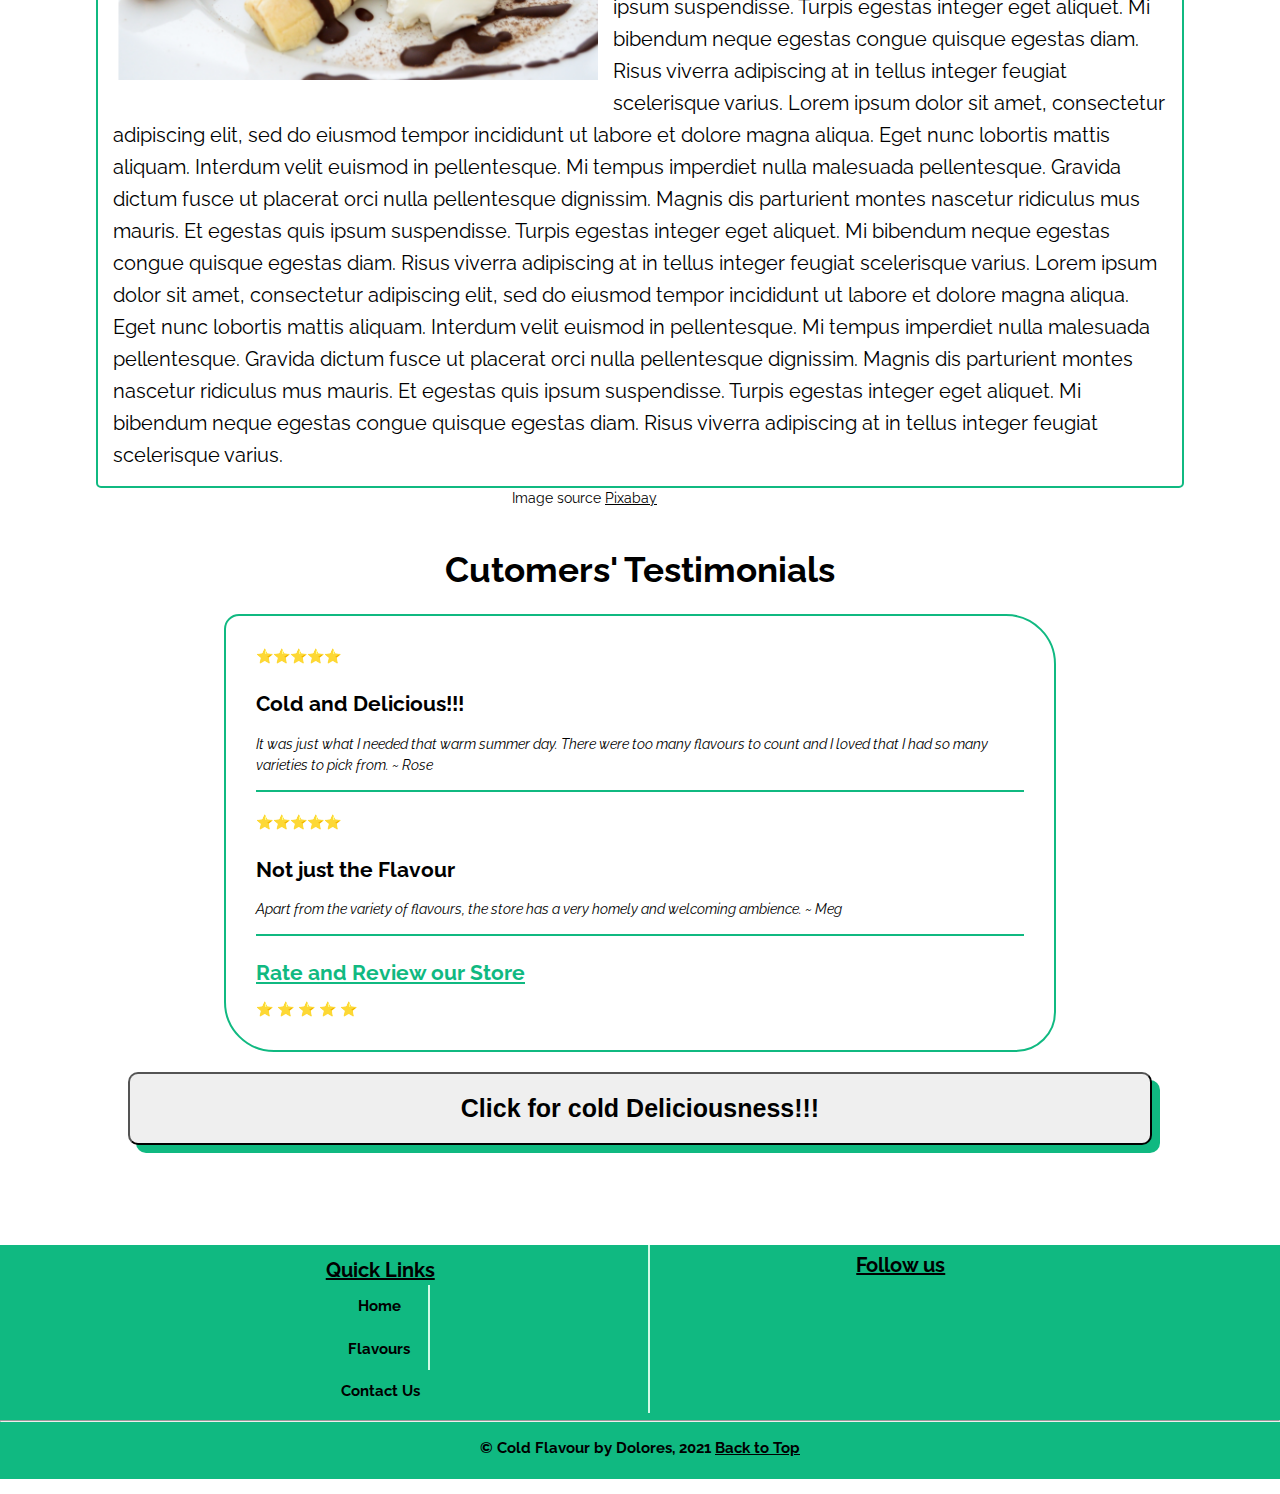
==== commit b84c9b4f: "Makes corrections to document" ====
--- a/index.html
+++ b/index.html
@@ -189,65 +189,58 @@
                         <span>⭐</span>
 
                     </div>
-
-                </div>
-
-
-
-    </div>
-    </section>
-
-
-
-
-    <div>
-        <button type="submit" value="send" role="button" class="order">Click for cold
-            Deliciousness&#33;&#33;&#33;</button>
-
-    </div>
-
-    </main>
-
-
-    <!-- Site footer -->
-    <footer class="site-footer" role="contentinfo">
-
-        <div class="footer-nav footergrid" role="navigation">
-
-
-            <div class="menugrid">
-                <h4 class="footerh">Quick Links</h4>
-                <nav>
-                    <ul class="nav-list footer-nav">
-                        <li><a href="index.html" class="curent">Home</a></li>
-                        <li><a href="menu.html">Flavours</a></li>
-                        <li><a href="contact.html">Contact Us</a></li>
+                </div>
+            </section>
+
+            <!-- Special  Animated button -->
+            <div>
+                <button type="submit" value="send" role="button" class="order">Click for cold
+                    Deliciousness&#33;&#33;&#33;</button>
+
+            </div>
+
+        </main>
+
+
+        <!-- Site footer -->
+        <footer class="site-footer" role="contentinfo">
+
+            <div class="footer-nav footergrid" role="navigation">
+
+
+                <div class="menugrid">
+                    <h4 class="footerh">Quick Links</h4>
+                    <nav>
+                        <ul class="nav-list footer-nav">
+                            <li><a href="index.html" class="curent">Home</a></li>
+                            <li><a href="menu.html">Flavours</a></li>
+                            <li><a href="contact.html">Contact Us</a></li>
+                        </ul>
+                    </nav>
+
+                </div>
+
+
+                <!-- Link to social media -->
+                <div class="social-media mediagrid">
+                    <h4 class="socialh">Follow us</h4>
+                    <ul class="footer-nav socialnav">
+                        <li><a href="http://facebook.com"><i class="im im-facebook"></i></a> </li>
+                        <li><a href="http://instagram.com"><i class="im im-instagram"></i></a></li>
+                        <li><a href="http://pinterest.com"><i class="im im-pinterest"></i></a></li>
                     </ul>
-                </nav>
-
-            </div>
-
-
-            <!-- Link to social media -->
-            <div class="social-media mediagrid">
-                <h4 class="socialh">Follow us</h4>
-                <ul class="footer-nav socialnav">
-                    <li><a href="http://facebook.com"><i class="im im-facebook"></i></a> </li>
-                    <li><a href="http://instagram.com"><i class="im im-instagram"></i></a></li>
-                    <li><a href="http://pinterest.com"><i class="im im-pinterest"></i></a></li>
-                </ul>
-            </div>
-
-        </div>
-
-
-
-        <hr>
-        <p class="end"> &#169; Cold Flavour by Dolores, 2021 <a href="#top"
-                aria-label="Click to go back to the Top of the page">Back to Top</a>
-        </p>
-
-    </footer>
+                </div>
+
+            </div>
+
+
+
+            <hr>
+            <p class="end"> &#169; Cold Flavour by Dolores, 2021 <a href="#top"
+                    aria-label="Click to go back to the Top of the page">Back to Top</a>
+            </p>
+
+        </footer>
 
 
 
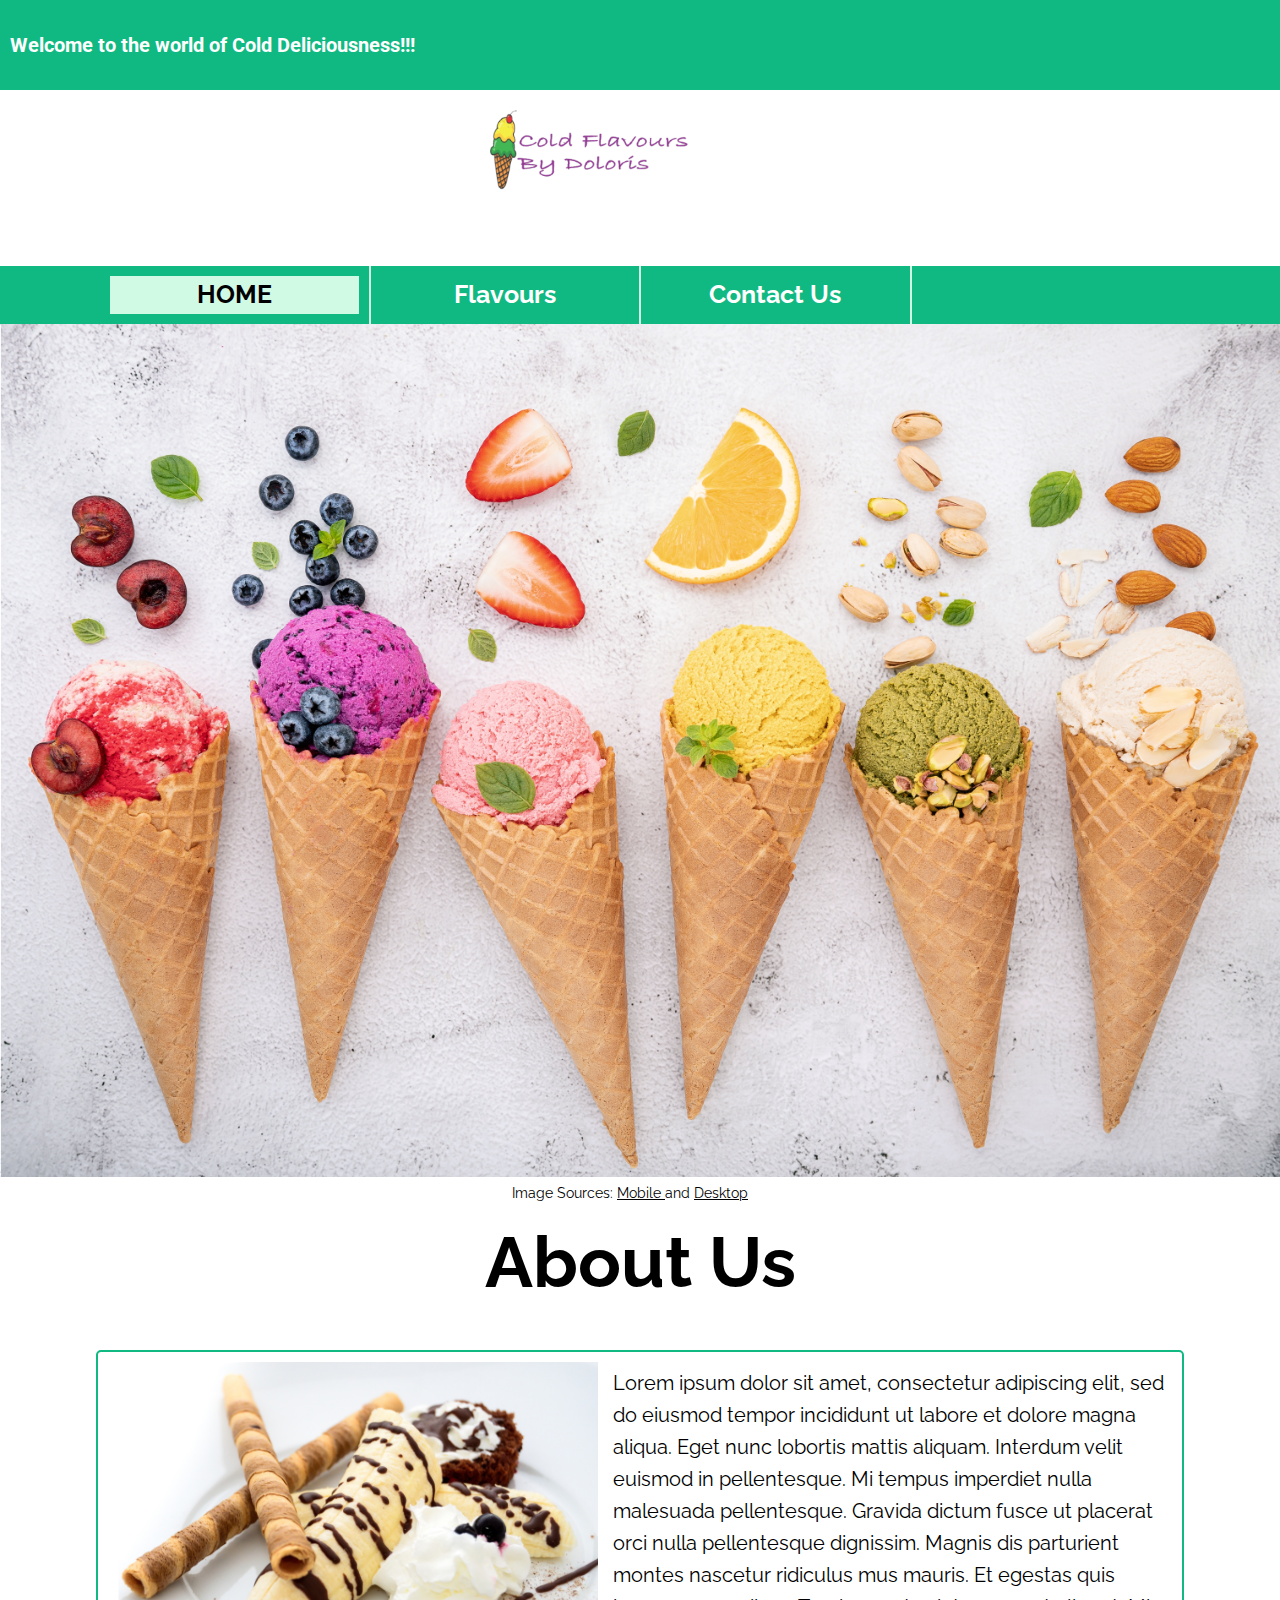
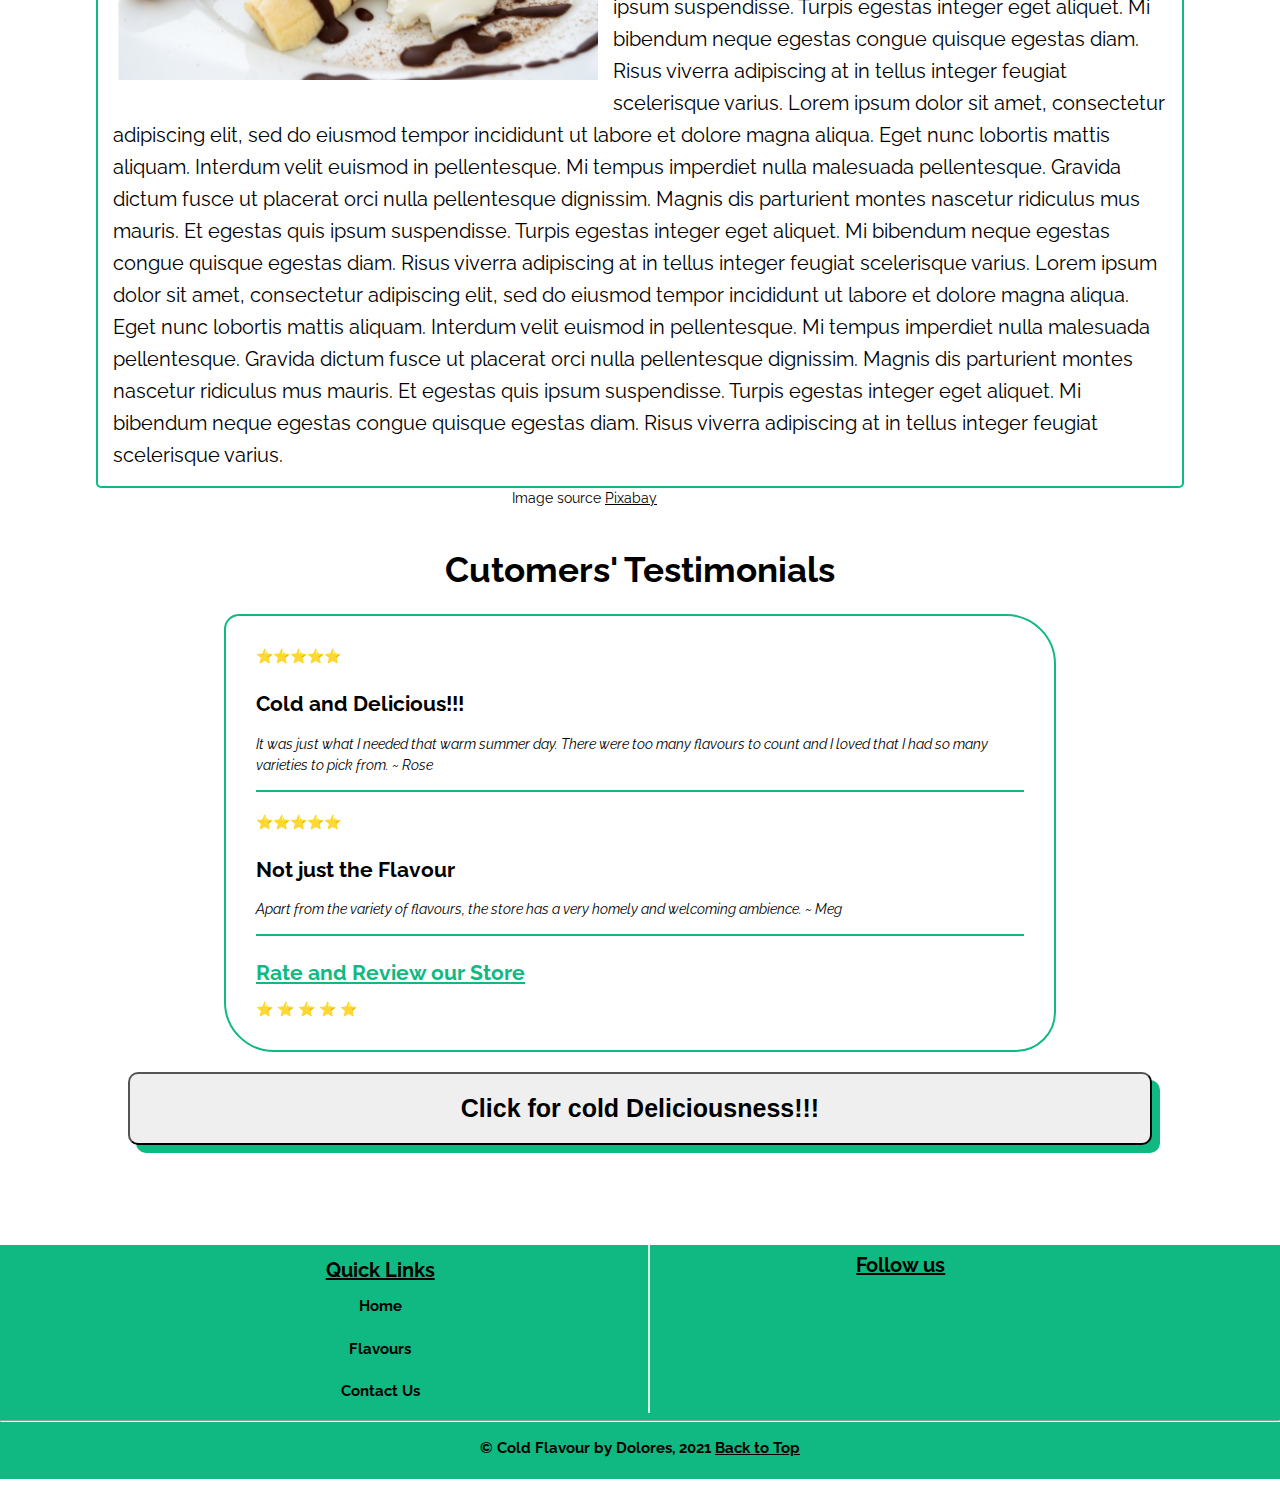
==== commit 7cd1adc5: "Corrects state of nav bar" ====
--- a/index.html
+++ b/index.html
@@ -212,7 +212,7 @@
                     <h4 class="footerh">Quick Links</h4>
                     <nav>
                         <ul class="nav-list footer-nav">
-                            <li><a href="index.html" class="curent">Home</a></li>
+                            <li><a href="index.html">Home</a></li>
                             <li><a href="menu.html">Flavours</a></li>
                             <li><a href="contact.html">Contact Us</a></li>
                         </ul>
--- a/css/main.css
+++ b/css/main.css
@@ -519,10 +519,7 @@
     margin-bottom: 0;
 }
 
-/* ul .footer-nav  li{
-    border: none;
-} */
-
+ 
 
 .footer-nav {
 
@@ -891,6 +888,11 @@
 
     }
 
+    .footer-nav  li{
+        border: none;
+    } 
+    
+
     /* SOcial Media Icons */
     .socialnav {
         line-height: 50px;
@@ -942,37 +944,6 @@
         margin-bottom: 30px;
     }
 
-    /* display: grid;
-        grid-template-columns: repeat(4, auto);
-        grid-template-rows: repeat(2, auto);
-        grid-template-areas:
-
-            "fruit-meal fruit-meal chocolate-meal chocolate-meal"
-            "vanilla vanilla raspberry raspberry"
-        ;
-        gap: 60px;
-    }
-
-
-    .fruit-meal {
-        grid-area: fruit-meal;
-    }
-
-
-
-    .chocolate-meal {
-        grid-area: chocolate-meal;
-    }
-
-    .vanilla {
-        grid-area: vanilla;
-    }
-
-    .raspberry {
-        grid-area: raspberry;
-    }
- */
-
 
     .fruit-meal {
         display: grid;
